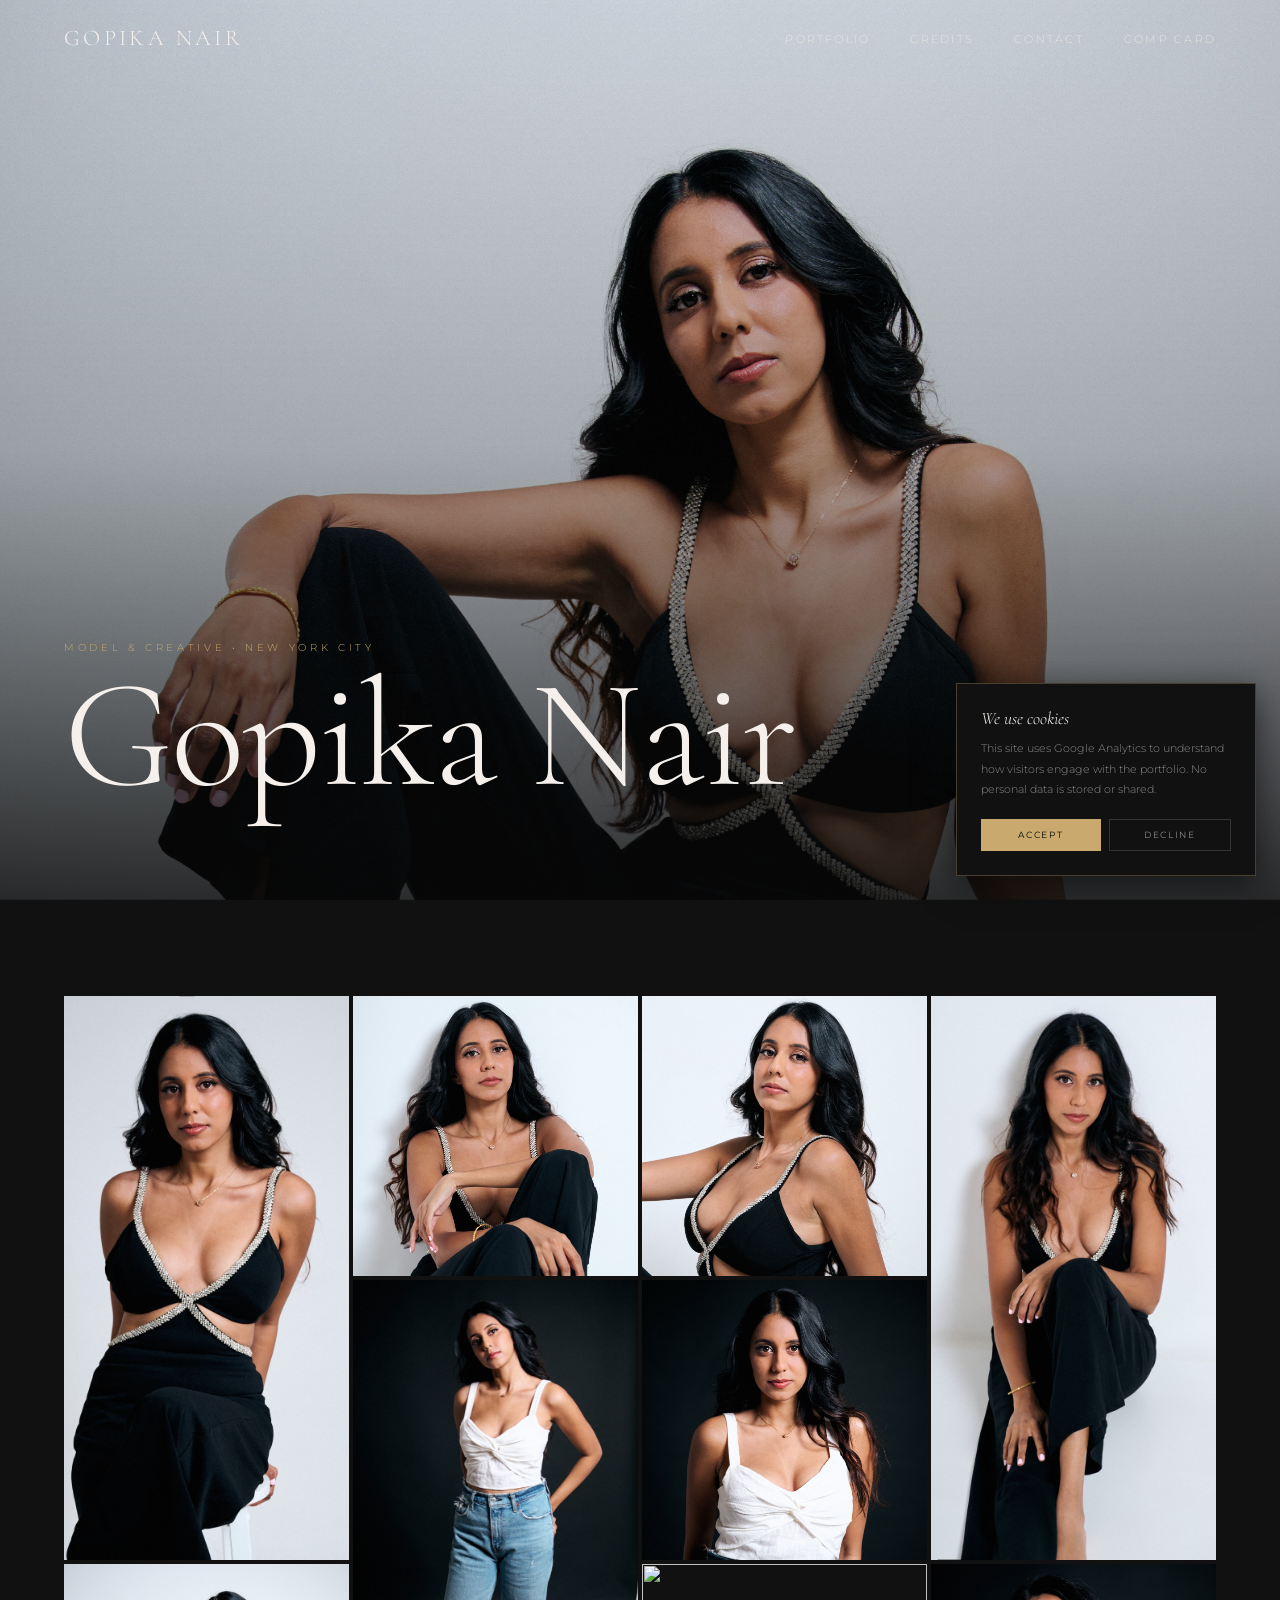
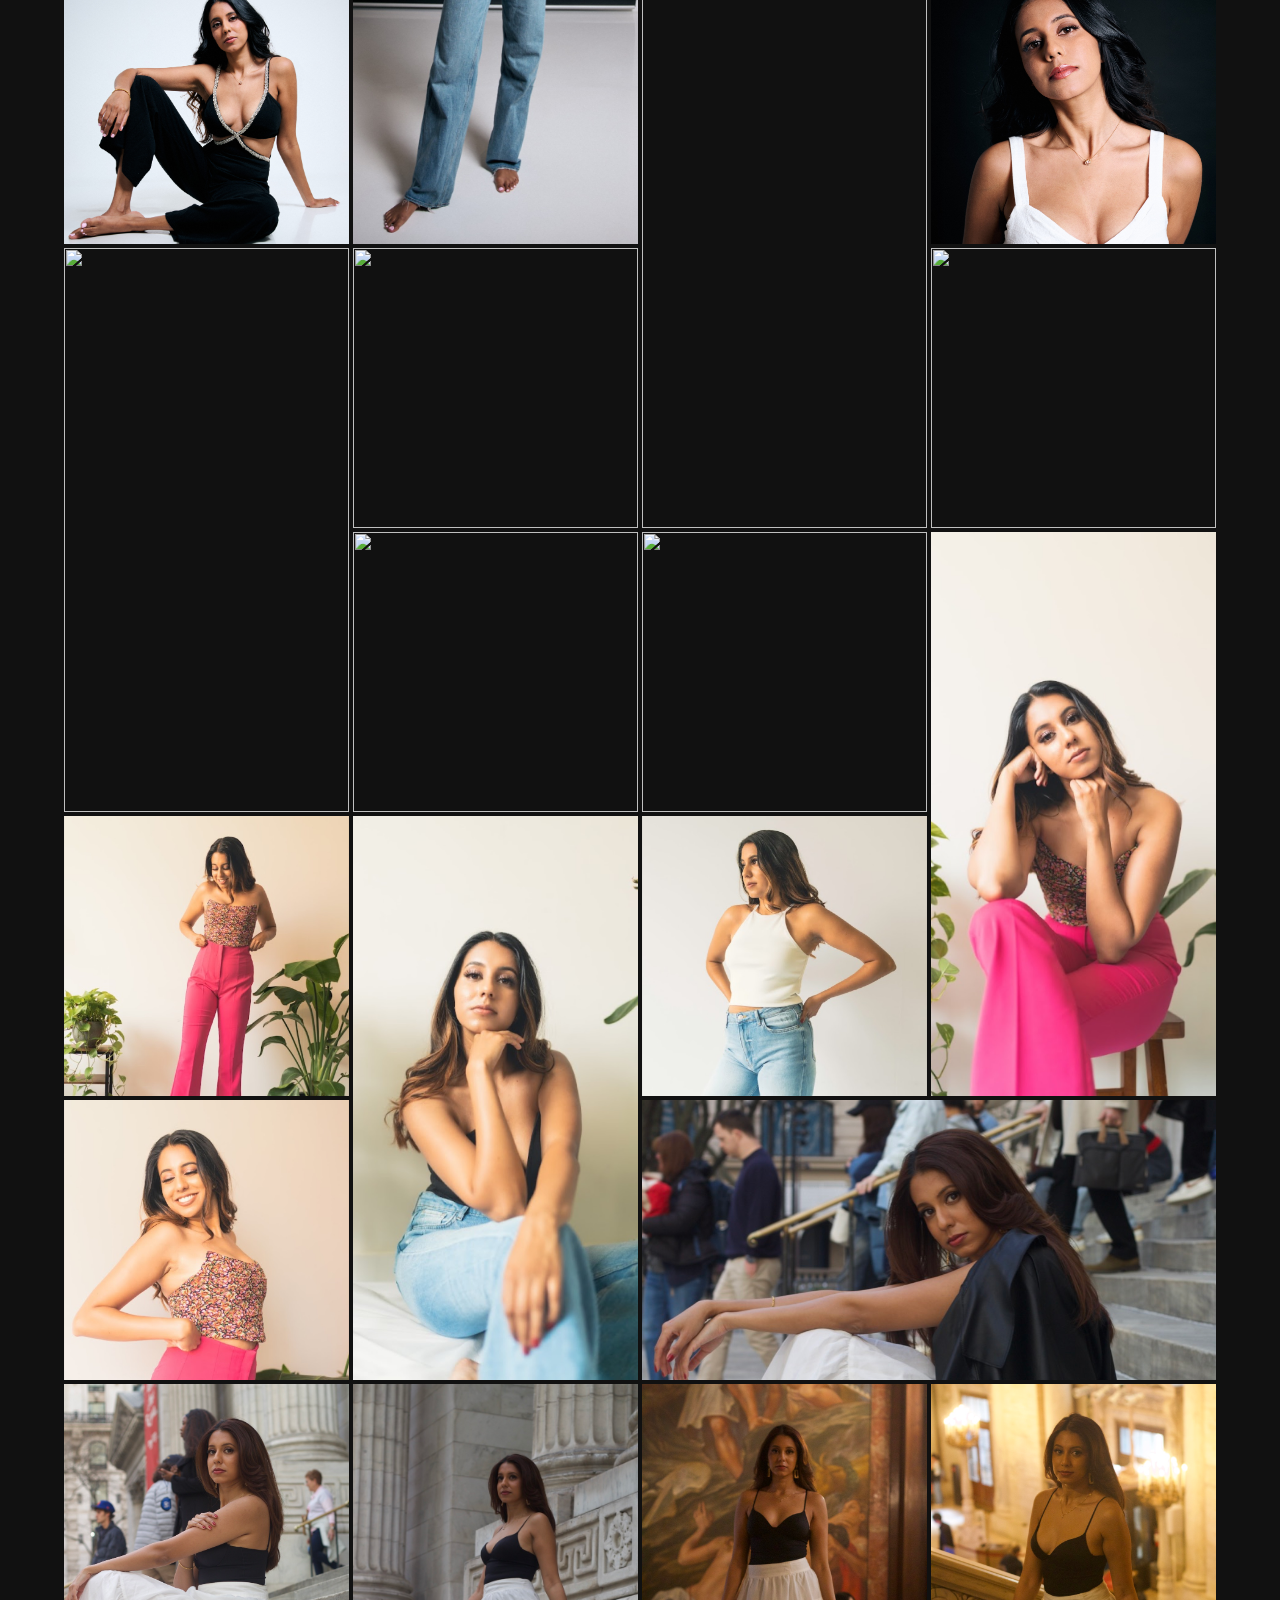
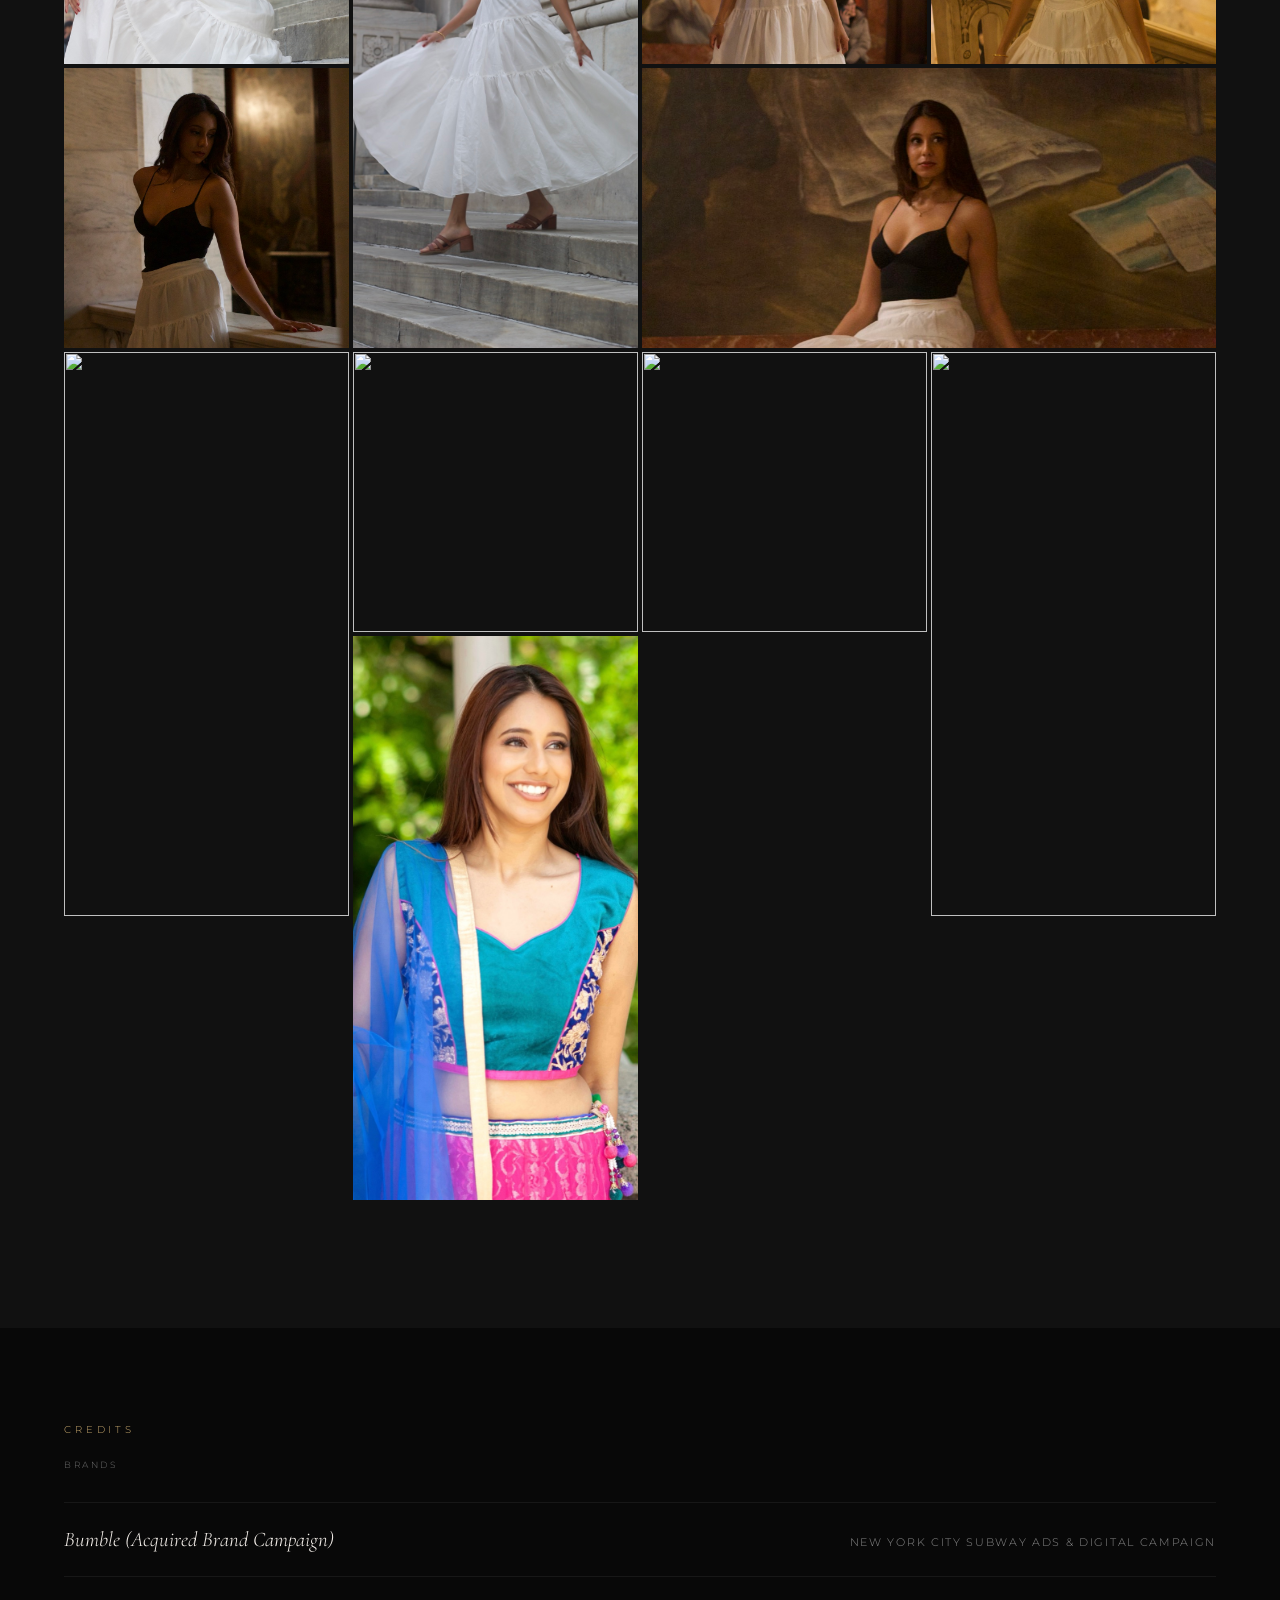
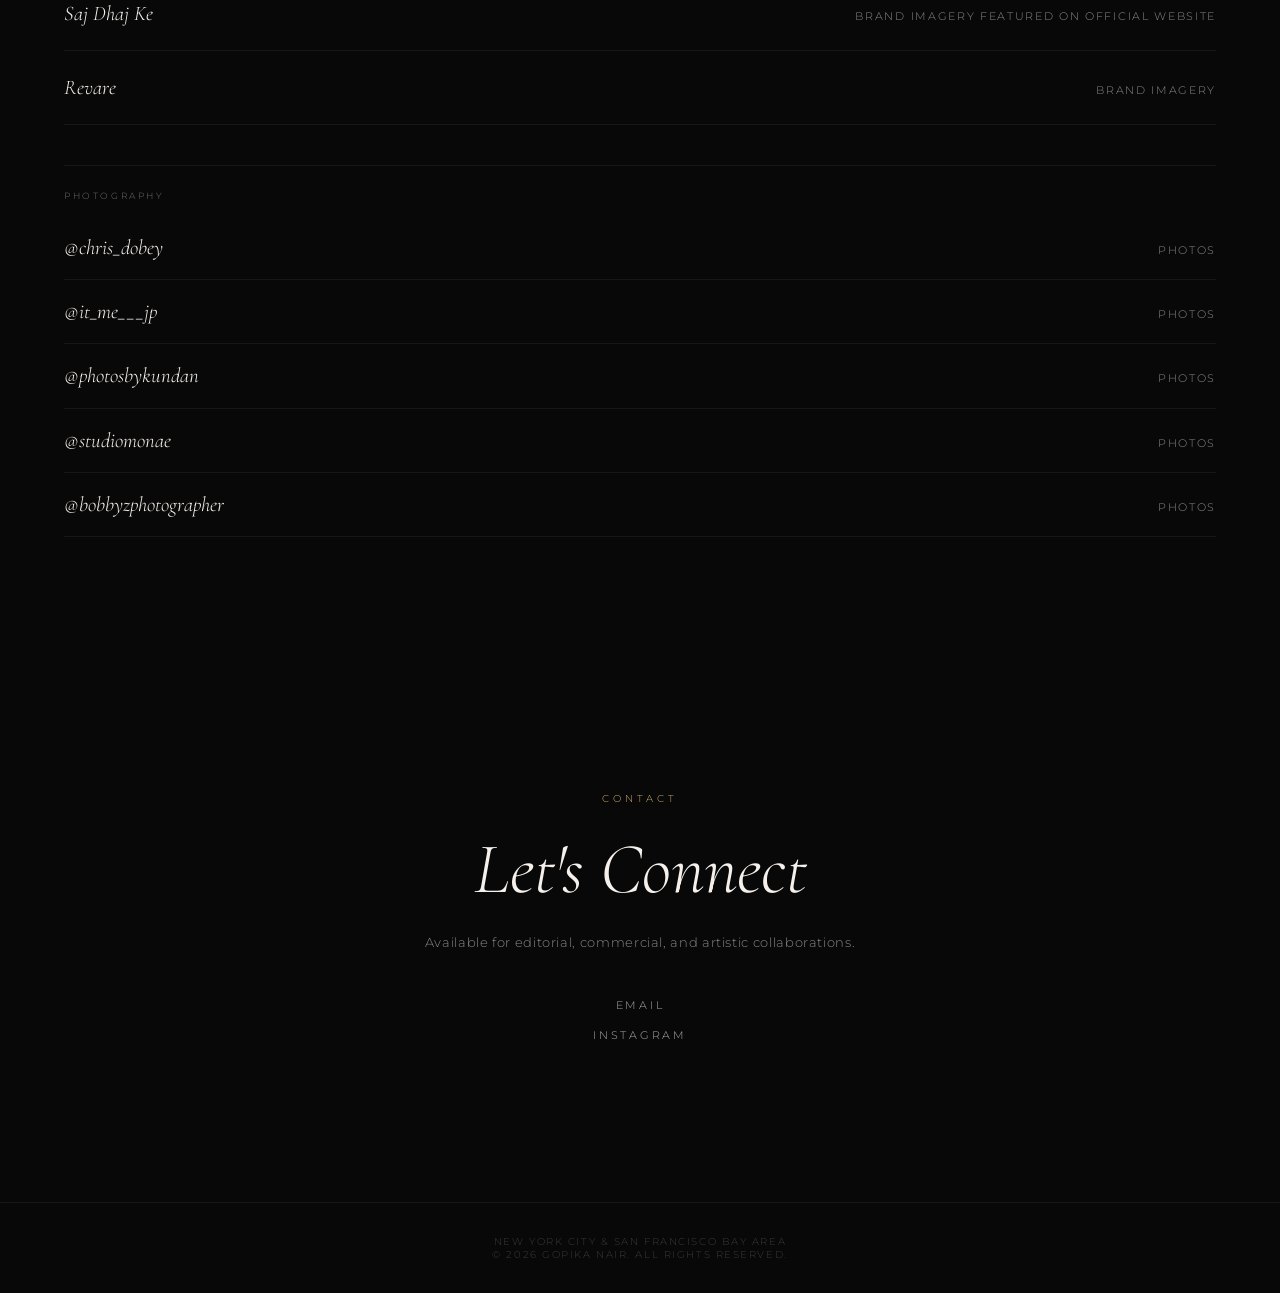
==== index.html @ deab1b8b "Fix hero image 404: was pointing to gitignored High-res photos folder" ====
<!DOCTYPE html>
<html lang="en">
<head>
  <meta charset="UTF-8">
  <meta name="viewport" content="width=device-width, initial-scale=1.0">
  <title>Gopika Nair — Model Portfolio</title>
  <meta name="description" content="Gopika Nair is a model based in New York City. Available for editorial, commercial, and creative projects. Contact: contact@gopikanair.co">
  <meta property="og:title" content="Gopika Nair — Model Portfolio">
  <meta property="og:description" content="New York City based model. Available for editorial, commercial, and creative projects.">
  <meta property="og:image" content="https://gopikanair.co/photos/PGN_6062.jpg">
  <meta property="og:url" content="https://gopikanair.co/">
  <meta property="og:type" content="website">
  <meta name="twitter:card" content="summary_large_image">
  <meta name="twitter:image" content="https://gopikanair.co/photos/PGN_6062.jpg">
  <link rel="icon" type="image/svg+xml" href="favicon.svg">
  <link rel="preconnect" href="https://fonts.googleapis.com">
  <link rel="preconnect" href="https://fonts.gstatic.com" crossorigin>
  <link href="https://fonts.googleapis.com/css2?family=Cormorant+Garamond:ital,wght@0,300;0,400;1,300;1,400&family=Montserrat:wght@200;300;400&display=swap" rel="stylesheet">
  <link rel="stylesheet" href="style.css?v=20260424-22">

  <!-- Google Analytics -->
  <script async src="https://www.googletagmanager.com/gtag/js?id=G-2TZHJKDNQW"></script>
  <script>
    window.GA_MEASUREMENT_ID = 'G-2TZHJKDNQW';
    window.analyticsInitialized = false;
    window.dataLayer = window.dataLayer || [];
    function gtag(){dataLayer.push(arguments);}

    function disableAnalytics() {
      const id = window.GA_MEASUREMENT_ID;
      window[`ga-disable-${id}`] = true;
      gtag('consent', 'default', {
        analytics_storage: 'denied',
        ad_storage: 'denied',
        ad_user_data: 'denied',
        ad_personalization: 'denied',
        wait_for_update: 500,
      });
      gtag('consent', 'update', {
        analytics_storage: 'denied',
        ad_storage: 'denied',
        ad_user_data: 'denied',
        ad_personalization: 'denied',
      });
    }

    function enableAnalytics() {
      const id = window.GA_MEASUREMENT_ID;
      window[`ga-disable-${id}`] = false;
      gtag('consent', 'update', {
        analytics_storage: 'granted',
        ad_storage: 'denied',
        ad_user_data: 'denied',
        ad_personalization: 'denied',
      });
      if (!window.analyticsInitialized) {
        gtag('config', id);
        window.analyticsInitialized = true;
      }
    }

    gtag('js', new Date());

    try {
      const cookieChoice = localStorage.getItem('cookieChoice');
      if (cookieChoice === 'accepted') enableAnalytics();
      else disableAnalytics();
    } catch (error) {
      disableAnalytics();
    }
  </script>
</head>
<body>

  <!-- NAV -->
  <nav id="nav">
    <div class="nav-name" id="nav-name"></div>
    <ul class="nav-links">
      <li><a href="#portfolio">Portfolio</a></li>
      <li><a href="#experience">Credits</a></li>
      <li><a href="#contact">Contact</a></li>
      <li><a href="comp-card.html" target="_blank">Comp Card</a></li>
    </ul>
    <button class="nav-toggle" aria-label="Open menu">
      <span></span><span></span><span></span>
    </button>
  </nav>

  <!-- MOBILE MENU -->
  <div class="mobile-menu" id="mobileMenu">
    <a href="#portfolio">Portfolio</a>
    <a href="#experience">Credits</a>
    <a href="#contact">Contact</a>
    <a href="comp-card.html" target="_blank">Comp Card</a>
  </div>

  <!-- HERO -->
  <section id="hero">
    <div class="hero-bg" id="hero-bg"></div>
    <div class="hero-overlay"></div>
    <div class="hero-content">
      <p class="hero-sub reveal" id="hero-tagline"></p>
      <h1 class="hero-name reveal" id="hero-name"></h1>
    </div>
    <div class="scroll-indicator"><span></span></div>
  </section>

  <!-- PORTFOLIO -->
  <section id="portfolio">
    <div class="grid" id="grid"></div>
  </section>

  <!-- LIGHTBOX -->
  <div id="lightbox">
    <button id="lb-close">&times;</button>
    <button id="lb-prev">&#8592;</button>
    <button id="lb-next">&#8594;</button>
    <img id="lb-img" src="" alt="">
    <div id="lb-thumbs"></div>
  </div>

  <!-- EXPERIENCE -->
  <section id="experience">
    <div class="experience-inner reveal">
      <p class="section-label">Credits</p>
      <p class="photographer-label">Brands</p>
      <div class="experience-list" id="experience-list"></div>
      <div class="photographer-credits" id="photographer-credits">
        <p class="photographer-label">Photography</p>
        <div class="photographer-list" id="photographer-links"></div>
      </div>
    </div>
  </section>

  <!-- CONTACT -->
  <section id="contact">
    <div class="contact-inner reveal">
      <p class="section-label">Contact</p>
      <h2 id="contact-heading"></h2>
      <p class="contact-body" id="contact-body"></p>
      <div class="contact-buttons">
        <a class="contact-link" id="contact-email" href="#"></a>
        <a class="contact-link" id="social-instagram" href="#">Instagram</a>
      </div>
    </div>
  </section>

  <footer>
    <p id="footer-location"></p>
    <p id="footer-text"></p>
  </footer>

  <!-- Cookie Notice -->
  <div id="cookie-notice">
    <h3>We use cookies</h3>
    <p>This site uses Google Analytics to understand how visitors engage with the portfolio. No personal data is stored or shared.</p>
    <div class="cookie-actions">
      <button id="cookie-accept" type="button" onclick="try{localStorage.setItem('cookieChoice','accepted')}catch(e){};this.closest('#cookie-notice').classList.add('hidden');if(window.setCookieChoice)window.setCookieChoice('accepted');">Accept</button>
      <button id="cookie-decline" type="button" onclick="try{localStorage.setItem('cookieChoice','declined')}catch(e){};this.closest('#cookie-notice').classList.add('hidden');if(window.setCookieChoice)window.setCookieChoice('declined');">Decline</button>
    </div>
  </div>

  <script src="config.js?v=20260424-22"></script>
  <script src="grid-layout.js?v=20260424-22"></script>
  <script src="script.js?v=20260424-22"></script>
</body>
</html>
---- style.css ----
*, *::before, *::after { box-sizing: border-box; margin: 0; padding: 0; }

:root {
  --black: #080808;
  --dark: #111111;
  --mid: #1c1c1c;
  --gold: #c9a96e;
  --white: #f5f0eb;
  --muted: #888;
  --font-serif: 'Cormorant Garamond', Georgia, serif;
  --font-sans: 'Montserrat', sans-serif;
}


html { scroll-behavior: smooth; }

body {
  background: var(--black);
  color: var(--white);
  font-family: var(--font-sans);
  font-weight: 300;
  overflow-x: hidden;
}

/* ── NAV ── */
#nav {
  position: fixed;
  top: 0; left: 0; right: 0;
  z-index: 100;
  display: flex;
  justify-content: space-between;
  align-items: center;
  padding: 1.5rem 4rem;
  transition: background 0.4s, padding 0.4s;
}
#nav.scrolled {
  background: rgba(8,8,8,0.92);
  backdrop-filter: blur(12px);
  padding: 1rem 4rem;
}
.nav-name {
  font-family: var(--font-serif);
  font-size: 1.4rem;
  font-weight: 300;
  letter-spacing: 0.15em;
  color: var(--white);
  text-transform: uppercase;
  opacity: 0;
  transition: opacity 0.5s ease;
}
.nav-name.visible { opacity: 1; }
.nav-links {
  list-style: none;
  display: flex;
  gap: 2.5rem;
}
.nav-links a {
  color: var(--white);
  text-decoration: none;
  font-size: 0.7rem;
  letter-spacing: 0.2em;
  text-transform: uppercase;
  opacity: 0.7;
  transition: opacity 0.3s;
}
.nav-links a:hover { opacity: 1; }

/* ── HERO ── */
#hero {
  position: relative;
  height: 100vh;
  display: flex;
  align-items: flex-end;
  overflow: hidden;
}
.hero-bg {
  position: absolute;
  inset: 0;
  background-size: cover;
  background-position: center top;
  transform: scale(1.05);
  animation: heroZoom 8s ease-out forwards;
}
@keyframes heroZoom {
  to { transform: scale(1); }
}
.hero-overlay {
  position: absolute;
  inset: 0;
  background: linear-gradient(
    to bottom,
    rgba(8,8,8,0.1) 0%,
    rgba(8,8,8,0.3) 50%,
    rgba(8,8,8,0.85) 100%
  );
}
.hero-content {
  position: relative;
  z-index: 2;
  padding: 0 4rem 6rem;
}
.hero-sub {
  font-family: var(--font-sans);
  font-size: 0.65rem;
  letter-spacing: 0.35em;
  text-transform: uppercase;
  color: var(--gold);
  margin-bottom: 0.75rem;
  opacity: 0;
  animation: fadeUp 1s 0.5s ease forwards;
}
.hero-name {
  font-family: var(--font-serif);
  font-size: clamp(4rem, 12vw, 10rem);
  font-weight: 300;
  line-height: 0.9;
  letter-spacing: -0.01em;
  color: var(--white);
  opacity: 0;
  animation: fadeUp 1s 0.8s ease forwards;
}
.hero-cta {
  display: inline-block;
  margin-top: 2rem;
  font-size: 0.65rem;
  letter-spacing: 0.3em;
  text-transform: uppercase;
  color: var(--white);
  text-decoration: none;
  border-bottom: 1px solid var(--gold);
  padding-bottom: 0.25rem;
  opacity: 0;
  animation: fadeUp 1s 1.1s ease forwards;
  transition: color 0.3s, border-color 0.3s;
}
.hero-cta:hover { color: var(--gold); }

.scroll-indicator {
  position: absolute;
  bottom: 2.5rem;
  right: 4rem;
  z-index: 2;
}
.scroll-indicator span {
  display: block;
  width: 1px;
  height: 60px;
  background: var(--gold);
  margin: 0 auto;
  animation: scrollLine 1.5s ease-in-out infinite;
  transform-origin: top;
}
@keyframes scrollLine {
  0%   { transform: scaleY(0); opacity: 1; }
  100% { transform: scaleY(1); opacity: 0; }
}

/* ── EXPERIENCE ── */
#experience {
  background: var(--black);
  padding: 6rem 4rem;
}
.experience-inner {
  max-width: 1200px;
  margin: 0 auto;
}
.experience-list {
  margin-top: 2rem;
  display: flex;
  flex-direction: column;
}
.experience-item {
  display: flex;
  justify-content: space-between;
  align-items: baseline;
  padding: 1.5rem 0;
  border-bottom: 1px solid rgba(255,255,255,0.06);
  gap: 2rem;
}
.experience-item:first-child { border-top: 1px solid rgba(255,255,255,0.06); }
.experience-credit {
  font-family: var(--font-serif);
  font-size: 1.3rem;
  font-weight: 300;
  font-style: italic;
  color: var(--white);
}
.experience-detail {
  font-size: 0.7rem;
  letter-spacing: 0.15em;
  text-transform: uppercase;
  color: var(--muted);
  text-align: right;
}
.photographer-credits {
  margin-top: 2.5rem;
  padding-top: 1.5rem;
  border-top: 1px solid rgba(255,255,255,0.06);
}
.photographer-label {
  font-size: 0.58rem;
  letter-spacing: 0.28em;
  text-transform: uppercase;
  color: rgba(255,255,255,0.42);
  margin-bottom: 0.9rem;
}
.photographer-list {
  display: flex;
  flex-direction: column;
}
.photographer-item {
  display: flex;
  justify-content: space-between;
  align-items: baseline;
  gap: 2rem;
  padding: 1.2rem 0;
  border-bottom: 1px solid rgba(255,255,255,0.06);
}
.photographer-name {
  font-family: var(--font-serif);
  font-size: 1.3rem;
  font-weight: 300;
  font-style: italic;
  color: var(--white);
}
.photographer-photos-link {
  font-size: 0.7rem;
  letter-spacing: 0.15em;
  text-transform: uppercase;
  color: var(--muted);
  text-decoration: none;
  transition: color 0.25s ease;
}
.photographer-photos-link:hover,
.photographer-photos-link.active {
  color: var(--white);
}
.photographer-name-link {
  text-decoration: none;
  transition: opacity 0.2s ease;
}
.photographer-name-link:hover { opacity: 0.7; }

@media (max-width: 768px) {
  #experience { padding: 5rem 1.5rem; }
  .experience-item { flex-direction: column; gap: 0.4rem; }
  .experience-detail { text-align: left; }
  .photographer-credits { margin-top: 2rem; padding-top: 1.25rem; }
  .photographer-item { flex-direction: column; gap: 0.4rem; }
}

.section-label {
  font-size: 0.6rem;
  letter-spacing: 0.4em;
  text-transform: uppercase;
  color: var(--gold);
  margin-bottom: 1.5rem;
}

/* ── PORTFOLIO GRID ── */
#portfolio {
  padding: 6rem 4rem 8rem;
  background: var(--dark);
}
.portfolio-header {
  max-width: 1200px;
  margin: 0 auto 4rem;
}
.portfolio-header h2 {
  font-family: var(--font-serif);
  font-size: clamp(2rem, 4vw, 3rem);
  font-weight: 300;
  color: var(--white);
  margin-top: 0.5rem;
}

.grid {
  display: grid;
  grid-template-columns: repeat(4, 1fr);
  grid-auto-rows: 280px;
  grid-auto-flow: dense;
  gap: 4px;
}
.grid-item {
  overflow: hidden;
  position: relative;
  cursor: pointer;
}
.grid-item.tall { grid-row: span 2; }
.grid-item.horizontal { grid-column: span 2; }
.grid-item img {
  width: 100%;
  height: 100%;
  object-fit: cover;
  object-position: center 20%;
  display: block;
  transition: transform 0.8s cubic-bezier(0.25,0.46,0.45,0.94), filter 0.25s ease, opacity 0.25s ease;
}
.grid-item:hover img { transform: scale(1.04); }
.grid-overlay {
  position: absolute;
  inset: 0;
  background: rgba(8,8,8,0);
  pointer-events: none;
  transition: background 0.4s;
}
.grid-item:hover .grid-overlay {
  background: rgba(8,8,8,0.2);
}
.grid-item.dimmed img {
  filter: grayscale(1) brightness(0.32) contrast(0.9);
  opacity: 0.42;
}
.grid-item.dimmed .grid-overlay {
  background: rgba(8,8,8,0.52);
}

/* ── DEV LABELS (localhost only) ── */
.dev-label {
  color: #c9a96e;
  font-family: monospace;
  font-size: 0.6rem;
  line-height: 1.35;
}
.dev-controls {
  position: absolute;
  left: 0;
  right: 0;
  top: 0;
  z-index: 11;
  display: grid;
  justify-items: end;
  gap: 0.35rem;
  padding: 0.45rem;
  pointer-events: none;
}
.dev-expand-btn {
  pointer-events: auto;
  appearance: none;
  -webkit-appearance: none;
  border: 1px solid rgba(201,169,110,0.38);
  background: rgba(8,8,8,0.82);
  color: #f5f0eb;
  font-family: var(--font-sans);
  font-size: 0.56rem;
  letter-spacing: 0.14em;
  text-transform: uppercase;
  padding: 0.38rem 0.58rem;
  cursor: pointer;
}
.dev-controls-panel {
  pointer-events: auto;
  display: none;
  width: min(15rem, calc(100% - 0.9rem));
  gap: 0.35rem;
  padding: 0.45rem;
  background: rgba(0,0,0,0.76);
  backdrop-filter: blur(10px);
}
.dev-controls.is-expanded .dev-controls-panel {
  display: grid;
}
.dev-control {
  display: grid;
  gap: 0.2rem;
}
.dev-control span {
  color: rgba(245,240,235,0.72);
  font-size: 0.5rem;
  letter-spacing: 0.14em;
  text-transform: uppercase;
}
.dev-crop-hint {
  color: rgba(245,240,235,0.58);
  font-size: 0.5rem;
  letter-spacing: 0.12em;
  text-transform: uppercase;
}
.dev-select {
  width: 100%;
  appearance: none;
  -webkit-appearance: none;
  border: 1px solid rgba(255,255,255,0.12);
  background: rgba(17,17,17,0.92);
  color: #f5f0eb;
  font-family: var(--font-sans);
  font-size: 0.62rem;
  padding: 0.38rem 0.45rem;
}
.dev-save-btn {
  appearance: none;
  -webkit-appearance: none;
  border: 1px solid rgba(201,169,110,0.38);
  background: rgba(201,169,110,0.12);
  color: #fff7ea;
  font-family: var(--font-sans);
  font-size: 0.56rem;
  letter-spacing: 0.14em;
  text-transform: uppercase;
  padding: 0.45rem 0.62rem;
  cursor: pointer;
}
.dev-crop-toggle-btn {
  position: fixed;
  left: 1rem;
  bottom: 1rem;
  z-index: 300;
  appearance: none;
  -webkit-appearance: none;
  border: 1px solid rgba(201,169,110,0.35);
  background: rgba(8,8,8,0.88);
  color: #f5f0eb;
  font-family: var(--font-sans);
  font-size: 0.62rem;
  letter-spacing: 0.14em;
  text-transform: uppercase;
  padding: 0.58rem 0.85rem;
  cursor: pointer;
  transition: background 0.2s ease, border-color 0.2s ease, color 0.2s ease;
}
.dev-crop-toggle-btn.active {
  background: rgba(201,169,110,0.16);
  border-color: rgba(201,169,110,0.72);
  color: #fff7ea;
}
.grid-item img {
  cursor: default;
  -webkit-user-drag: none;
  user-select: none;
}
.grid-item.dragging-reorder-source {
  opacity: 0.55;
}
.drag-preview {
  pointer-events: none;
  z-index: 400;
  opacity: 0.92;
  box-shadow: 0 20px 60px rgba(0,0,0,0.45);
  cursor: grabbing;
}
.grid-item {
  -webkit-user-drag: none;
  cursor: grab;
  touch-action: none;
}
.grid-item:active {
  cursor: grabbing;
}
.dev-save-status {
  position: fixed;
  right: 1rem;
  bottom: 1rem;
  z-index: 300;
  padding: 0.55rem 0.8rem;
  background: rgba(8,8,8,0.88);
  border: 1px solid rgba(201,169,110,0.32);
  color: #f5f0eb;
  font-family: var(--font-sans);
  font-size: 0.62rem;
  letter-spacing: 0.14em;
  text-transform: uppercase;
  opacity: 0;
  transform: translateY(8px);
  transition: opacity 0.18s ease, transform 0.18s ease;
  pointer-events: none;
}
.dev-save-status.visible {
  opacity: 1;
  transform: translateY(0);
}

/* ── LIGHTBOX ── */
#lightbox {
  display: none;
  position: fixed;
  inset: 0;
  z-index: 200;
  background: rgba(0,0,0,0.95);
  align-items: center;
  justify-content: center;
}
#lightbox.active { display: flex; }
#lb-img {
  max-width: 90vw;
  max-height: calc(90vh - 90px); /* leave room for thumbnail strip */
  object-fit: contain;
  cursor: zoom-in;
  will-change: transform;
  user-select: none;
  -webkit-user-drag: none;
}
#lb-img.lb-zoomed { cursor: grab; }
#lb-img.lb-panning { cursor: grabbing !important; }
#lb-close, #lb-prev, #lb-next {
  position: fixed;
  background: transparent;
  border: none;
  color: var(--white);
  font-size: 2rem;
  cursor: pointer;
  opacity: 0.6;
  transition: opacity 0.3s;
}
#lb-close:hover, #lb-prev:hover, #lb-next:hover { opacity: 1; }
#lb-close { top: 2rem; right: 2rem; font-size: 2.5rem; }
#lb-prev  { left: 2rem; top: 50%; transform: translateY(-50%); }
#lb-next  { right: 2rem; top: 50%; transform: translateY(-50%); }
#lb-thumbs {
  position: fixed;
  bottom: 1.2rem;
  left: 50%;
  transform: translateX(-50%);
  display: flex;
  gap: 0.35rem;
  max-width: 90vw;
  overflow-x: auto;
  scrollbar-width: none;
  -ms-overflow-style: none;
  padding: 0.2rem;
}
#lb-thumbs::-webkit-scrollbar { display: none; }
#lb-thumbs img {
  width: 48px;
  height: 48px;
  object-fit: cover;
  opacity: 0.35;
  cursor: pointer;
  transition: opacity 0.2s;
  flex-shrink: 0;
  display: block;
}
#lb-thumbs img:hover { opacity: 0.7; }
#lb-thumbs img.lb-thumb-active {
  opacity: 1;
  outline: 2px solid #fff;
  outline-offset: 1px;
}

/* ── CONTACT ── */
#contact {
  padding: 10rem 4rem;
  background: var(--black);
  text-align: center;
}
.contact-inner {
  max-width: 700px;
  margin: 0 auto;
}
.contact-inner h2 {
  font-family: var(--font-serif);
  font-size: clamp(2.5rem, 6vw, 4.5rem);
  font-weight: 300;
  font-style: italic;
  line-height: 1.15;
  margin-bottom: 1.5rem;
}
.contact-body {
  font-size: 0.8rem;
  letter-spacing: 0.05em;
  color: var(--muted);
  margin-bottom: 3rem;
}
.contact-buttons {
  display: flex;
  flex-direction: column;
  align-items: center;
  gap: 1rem;
  margin-top: 2.5rem;
}
.contact-link {
  font-size: 0.68rem;
  letter-spacing: 0.25em;
  text-transform: uppercase;
  color: var(--white);
  text-decoration: none;
  opacity: 0.7;
  transition: opacity 0.3s, color 0.3s;
}
.contact-link:hover { opacity: 1; color: var(--gold); }

/* ── FOOTER ── */
footer {
  padding: 2rem 4rem;
  border-top: 1px solid rgba(255,255,255,0.06);
  text-align: center;
  font-size: 0.65rem;
  letter-spacing: 0.15em;
  color: rgba(255,255,255,0.2);
  text-transform: uppercase;
}

/* ── REVEAL ANIMATION ── */
@keyframes fadeUp {
  from { opacity: 0; transform: translateY(30px); }
  to   { opacity: 1; transform: translateY(0); }
}
.reveal {
  opacity: 0;
  transform: translateY(30px);
  transition: opacity 0.8s ease, transform 0.8s ease;
}
.reveal.visible {
  opacity: 1;
  transform: translateY(0);
}

/* ── COOKIE NOTICE ── */
#cookie-notice {
  position: fixed;
  bottom: 1.5rem;
  right: 1.5rem;
  z-index: 9999;
  pointer-events: auto;
  width: 300px;
  background: #111;
  border: 1px solid rgba(201,169,110,0.3);
  padding: 1.5rem;
  box-shadow: 0 8px 32px rgba(0,0,0,0.6);
  transition: opacity 0.4s, transform 0.4s;
}
#cookie-notice.hidden {
  opacity: 0;
  transform: translateY(8px);
  pointer-events: none;
  display: none;
}
#cookie-notice h3 {
  font-family: var(--font-serif);
  font-size: 1.1rem;
  font-weight: 300;
  font-style: italic;
  color: var(--white);
  margin-bottom: 0.6rem;
}
#cookie-notice p {
  font-size: 0.7rem;
  line-height: 1.8;
  color: #888;
  margin-bottom: 1.25rem;
}
.cookie-actions {
  display: flex;
  gap: 0.5rem;
  position: relative;
  z-index: 1;
}
#cookie-accept {
  flex: 1;
  position: relative;
  z-index: 1;
  appearance: none;
  -webkit-appearance: none;
  font-family: var(--font-sans);
  font-size: 0.58rem;
  letter-spacing: 0.18em;
  text-transform: uppercase;
  color: #080808;
  background: #c9a96e;
  border: none;
  padding: 0.6rem;
  cursor: pointer;
  transition: opacity 0.2s;
}
#cookie-accept:hover { opacity: 0.8; }
#cookie-decline {
  flex: 1;
  position: relative;
  z-index: 1;
  appearance: none;
  -webkit-appearance: none;
  font-family: var(--font-sans);
  font-size: 0.58rem;
  letter-spacing: 0.18em;
  text-transform: uppercase;
  color: #888;
  background: transparent;
  border: 1px solid rgba(255,255,255,0.15);
  padding: 0.6rem;
  cursor: pointer;
  transition: color 0.2s, border-color 0.2s;
}
#cookie-decline:hover { color: #f5f0eb; border-color: rgba(255,255,255,0.35); }

@media (max-width: 500px) {
  #cookie-notice { right: 1rem; left: 1rem; width: auto; bottom: 1rem; }
}

/* ── HAMBURGER ── */
.nav-toggle {
  display: none;
  flex-direction: column;
  justify-content: center;
  gap: 5px;
  width: 2.5rem;
  height: 2.5rem;
  background: transparent;
  border: none;
  cursor: pointer;
  padding: 0.25rem;
  z-index: 101;
}
.nav-toggle span {
  display: block;
  width: 100%;
  height: 1px;
  background: var(--white);
  transition: transform 0.3s, opacity 0.3s;
  transform-origin: center;
}
.nav-toggle.open span:nth-child(1) { transform: translateY(6px) rotate(45deg); }
.nav-toggle.open span:nth-child(2) { opacity: 0; }
.nav-toggle.open span:nth-child(3) { transform: translateY(-6px) rotate(-45deg); }

/* ── MOBILE MENU OVERLAY ── */
.mobile-menu {
  display: none;
  position: fixed;
  inset: 0;
  z-index: 99;
  background: rgba(8,8,8,0.97);
  backdrop-filter: blur(16px);
  flex-direction: column;
  align-items: center;
  justify-content: center;
  gap: 2.5rem;
}
.mobile-menu.open { display: flex; }
.mobile-menu a {
  font-family: var(--font-serif);
  font-size: 2.5rem;
  font-weight: 300;
  font-style: italic;
  color: var(--white);
  text-decoration: none;
  letter-spacing: 0.05em;
  opacity: 0.85;
  transition: color 0.3s, opacity 0.3s;
}
.mobile-menu a:hover { color: var(--gold); opacity: 1; }

/* ── RESPONSIVE: TABLET ── */
@media (max-width: 1024px) {
  .grid { grid-template-columns: repeat(3, 1fr); grid-auto-rows: 240px; }
}

/* ── RESPONSIVE: MOBILE ── */
@media (max-width: 768px) {
  #nav { padding: 1.1rem 1.5rem; }
  #nav.scrolled { padding: 0.8rem 1.5rem; }

  .nav-links { display: none; }
  .nav-toggle { display: flex; }

  .hero-content { padding: 0 1.5rem 4rem; }
  .scroll-indicator { display: none; }

  #portfolio { padding: 5rem 1rem 6rem; }
  .grid { grid-template-columns: repeat(2, 1fr); grid-auto-rows: 200px; gap: 3px; }

  #contact { padding: 5rem 1.5rem; }

  footer { padding: 1.5rem; }

  /* bigger lightbox tap targets */
  #lb-close { top: 1rem; right: 1rem; font-size: 2rem; }
  #lb-prev  { left: 0.5rem; font-size: 1.5rem; padding: 1rem; }
  #lb-next  { right: 0.5rem; font-size: 1.5rem; padding: 1rem; }
}

/* ── RESPONSIVE: SMALL MOBILE ── */
@media (max-width: 430px) {
  .hero-name { font-size: clamp(3.5rem, 18vw, 6rem); }
  .grid { grid-auto-rows: 160px; }
}
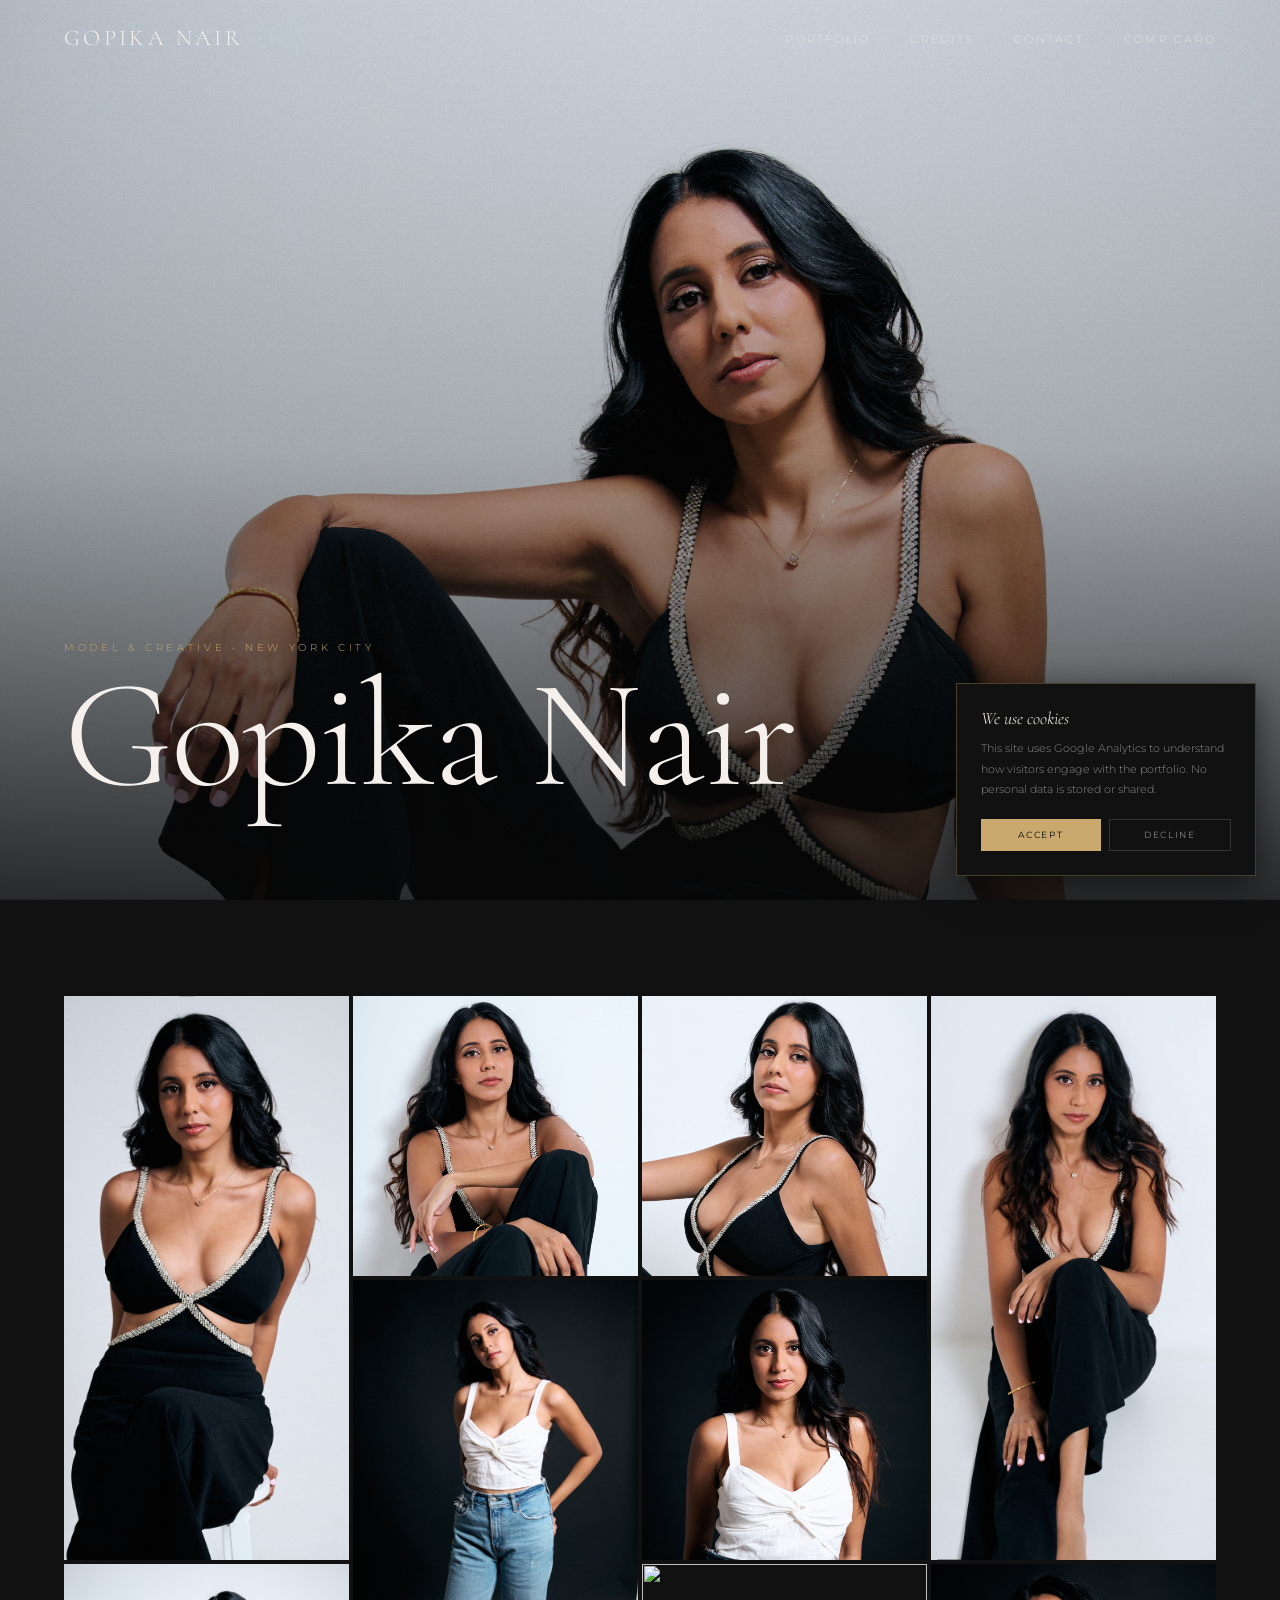
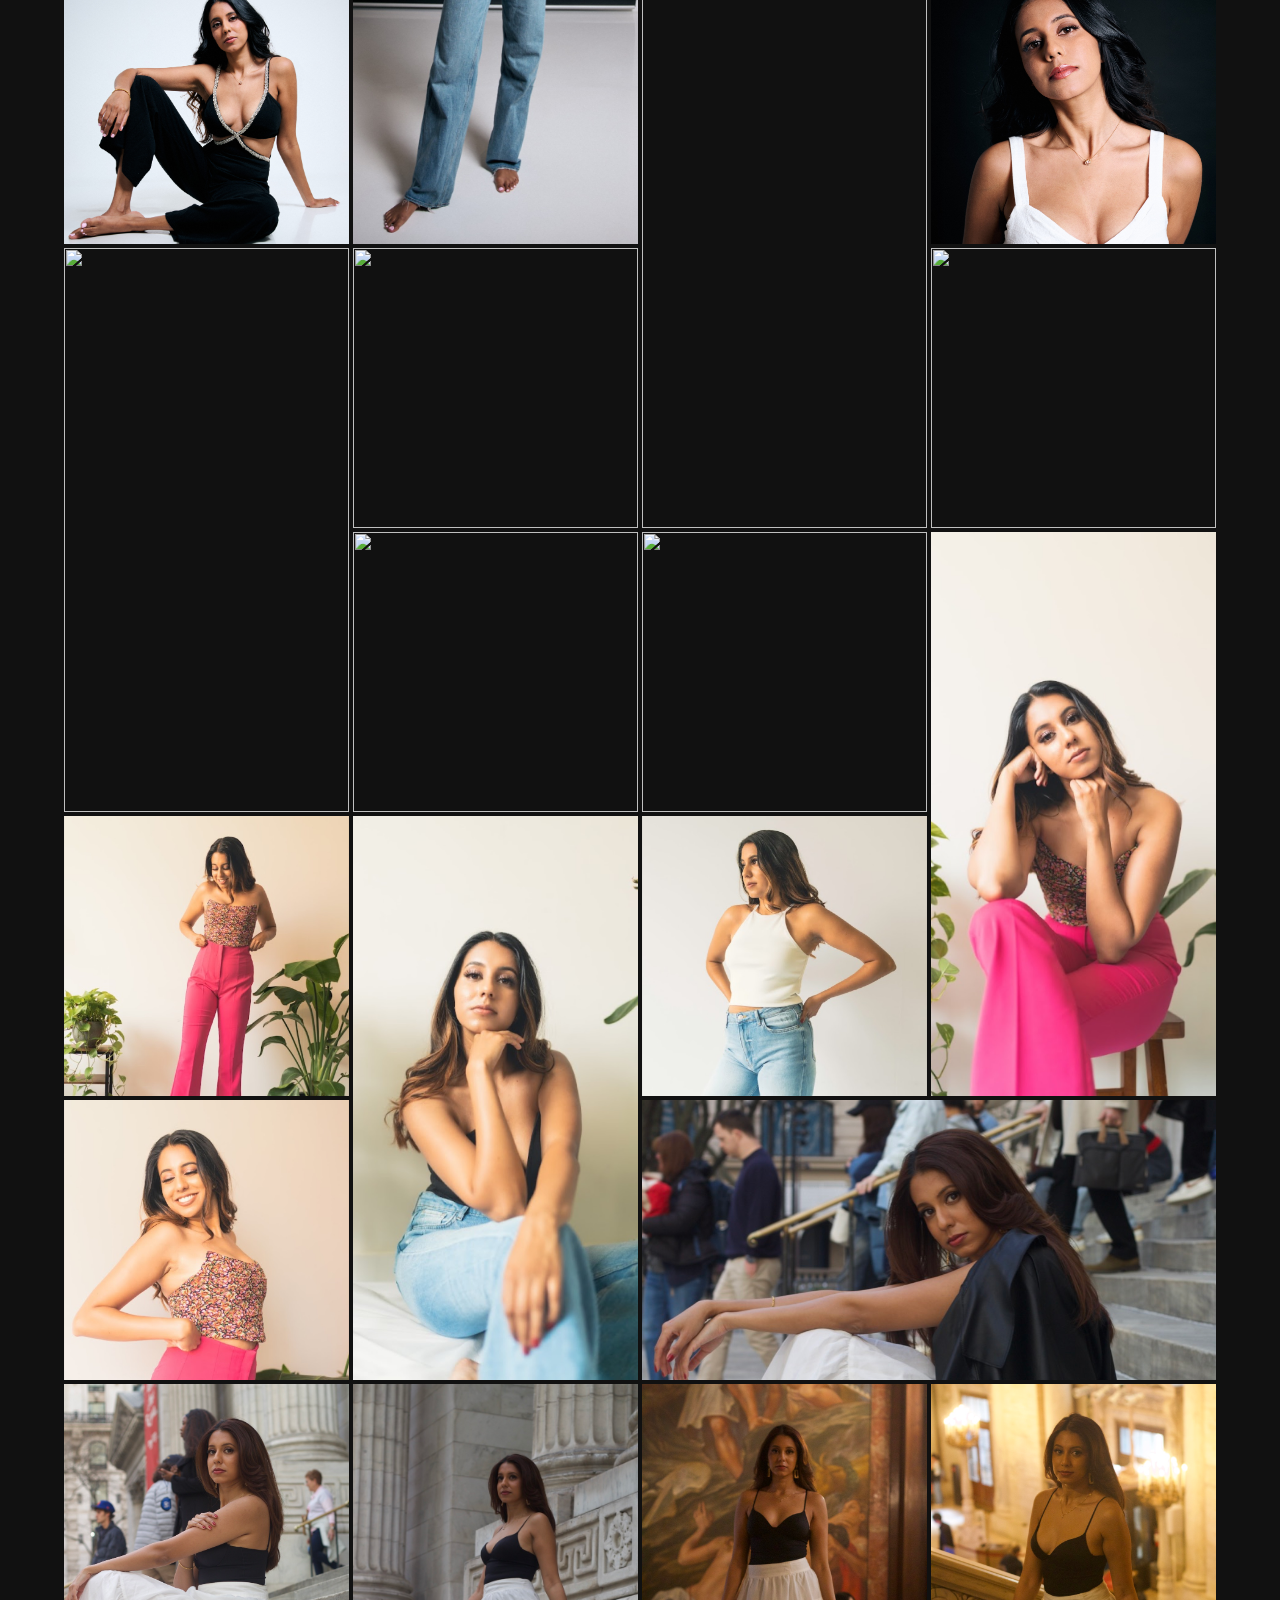
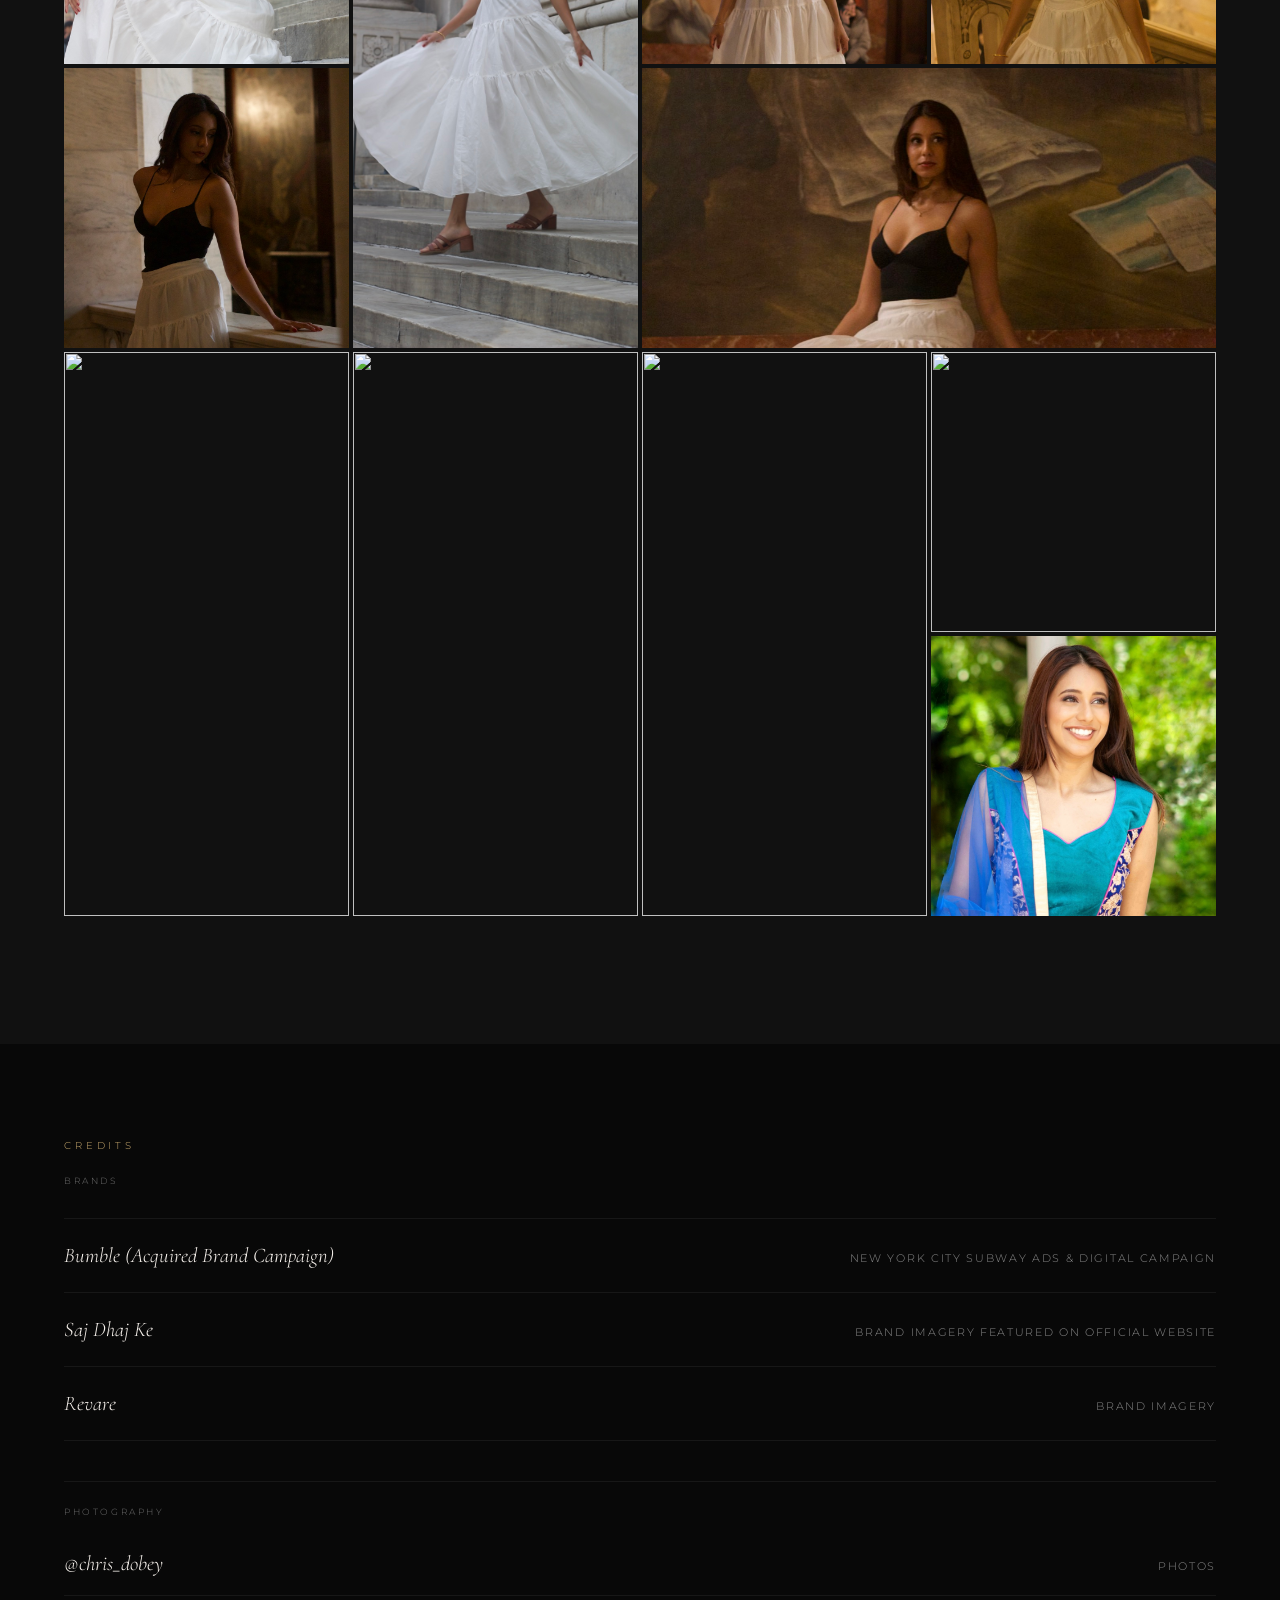
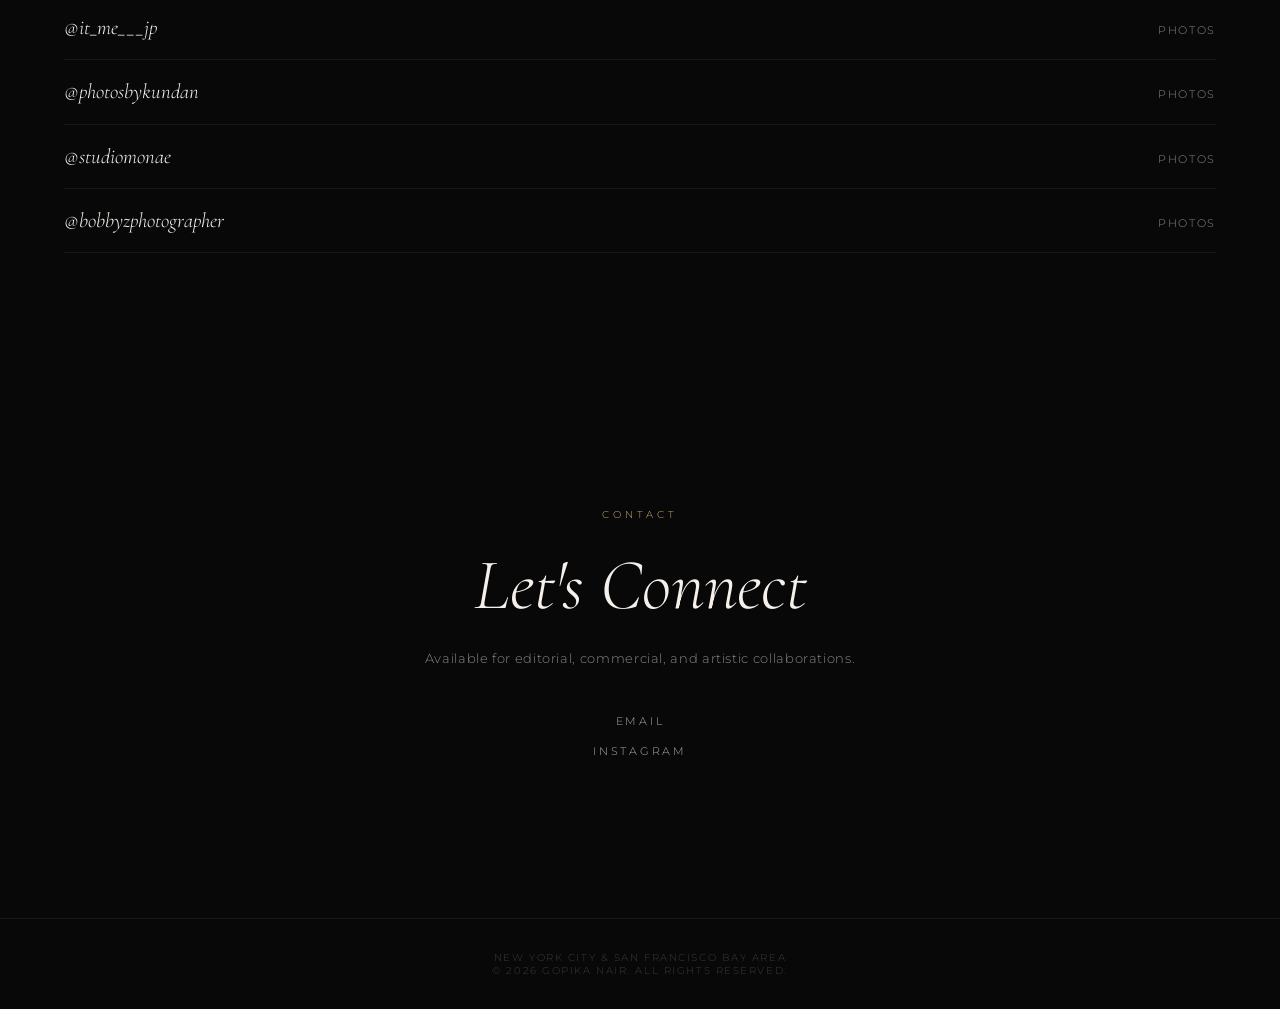
==== commit a1e9705d: "Fix grid gap at end: 3 consecutive talls pack cleanly into 2 rows with no gap" ====
--- a/index.html
+++ b/index.html
@@ -16,7 +16,7 @@
   <link rel="preconnect" href="https://fonts.googleapis.com">
   <link rel="preconnect" href="https://fonts.gstatic.com" crossorigin>
   <link href="https://fonts.googleapis.com/css2?family=Cormorant+Garamond:ital,wght@0,300;0,400;1,300;1,400&family=Montserrat:wght@200;300;400&display=swap" rel="stylesheet">
-  <link rel="stylesheet" href="style.css?v=20260424-22">
+  <link rel="stylesheet" href="style.css?v=20260424-23">
 
   <!-- Google Analytics -->
   <script async src="https://www.googletagmanager.com/gtag/js?id=G-2TZHJKDNQW"></script>
@@ -160,8 +160,8 @@
     </div>
   </div>
 
-  <script src="config.js?v=20260424-22"></script>
-  <script src="grid-layout.js?v=20260424-22"></script>
-  <script src="script.js?v=20260424-22"></script>
+  <script src="config.js?v=20260424-23"></script>
+  <script src="grid-layout.js?v=20260424-23"></script>
+  <script src="script.js?v=20260424-23"></script>
 </body>
 </html>
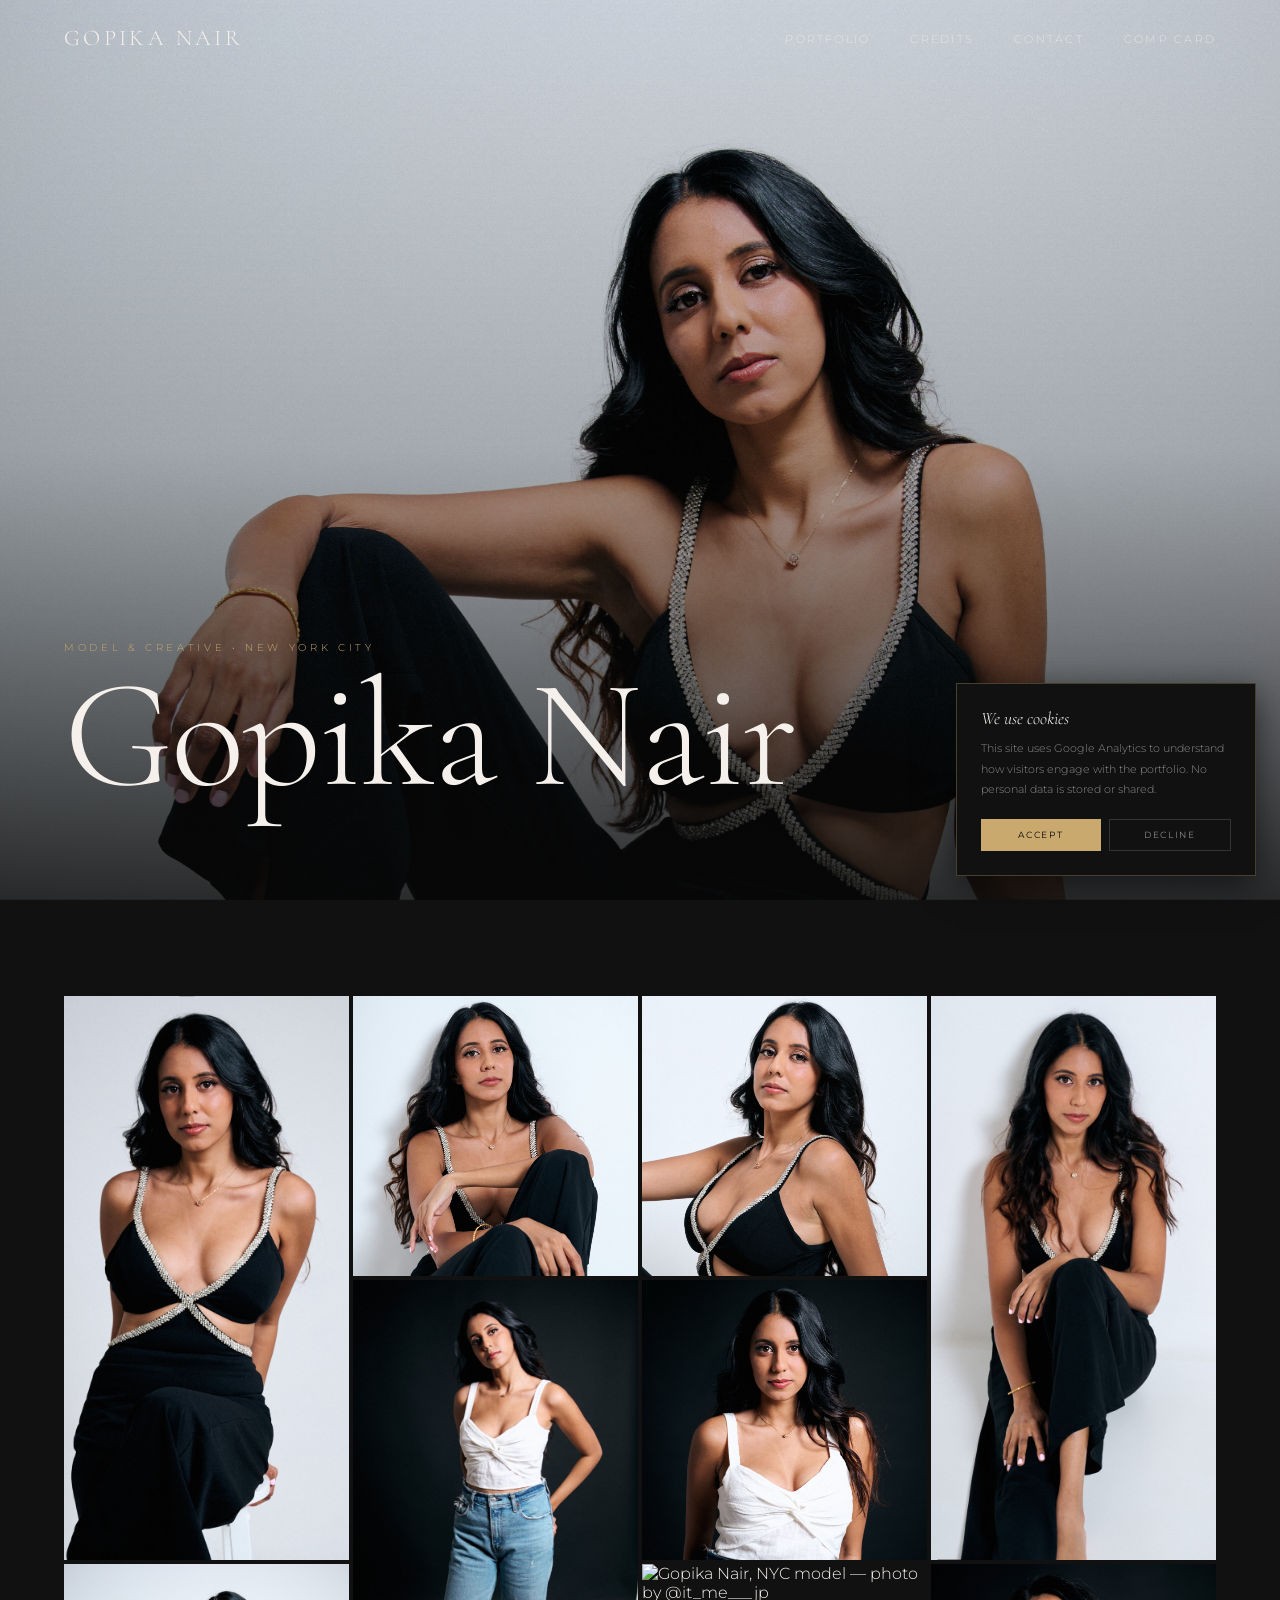
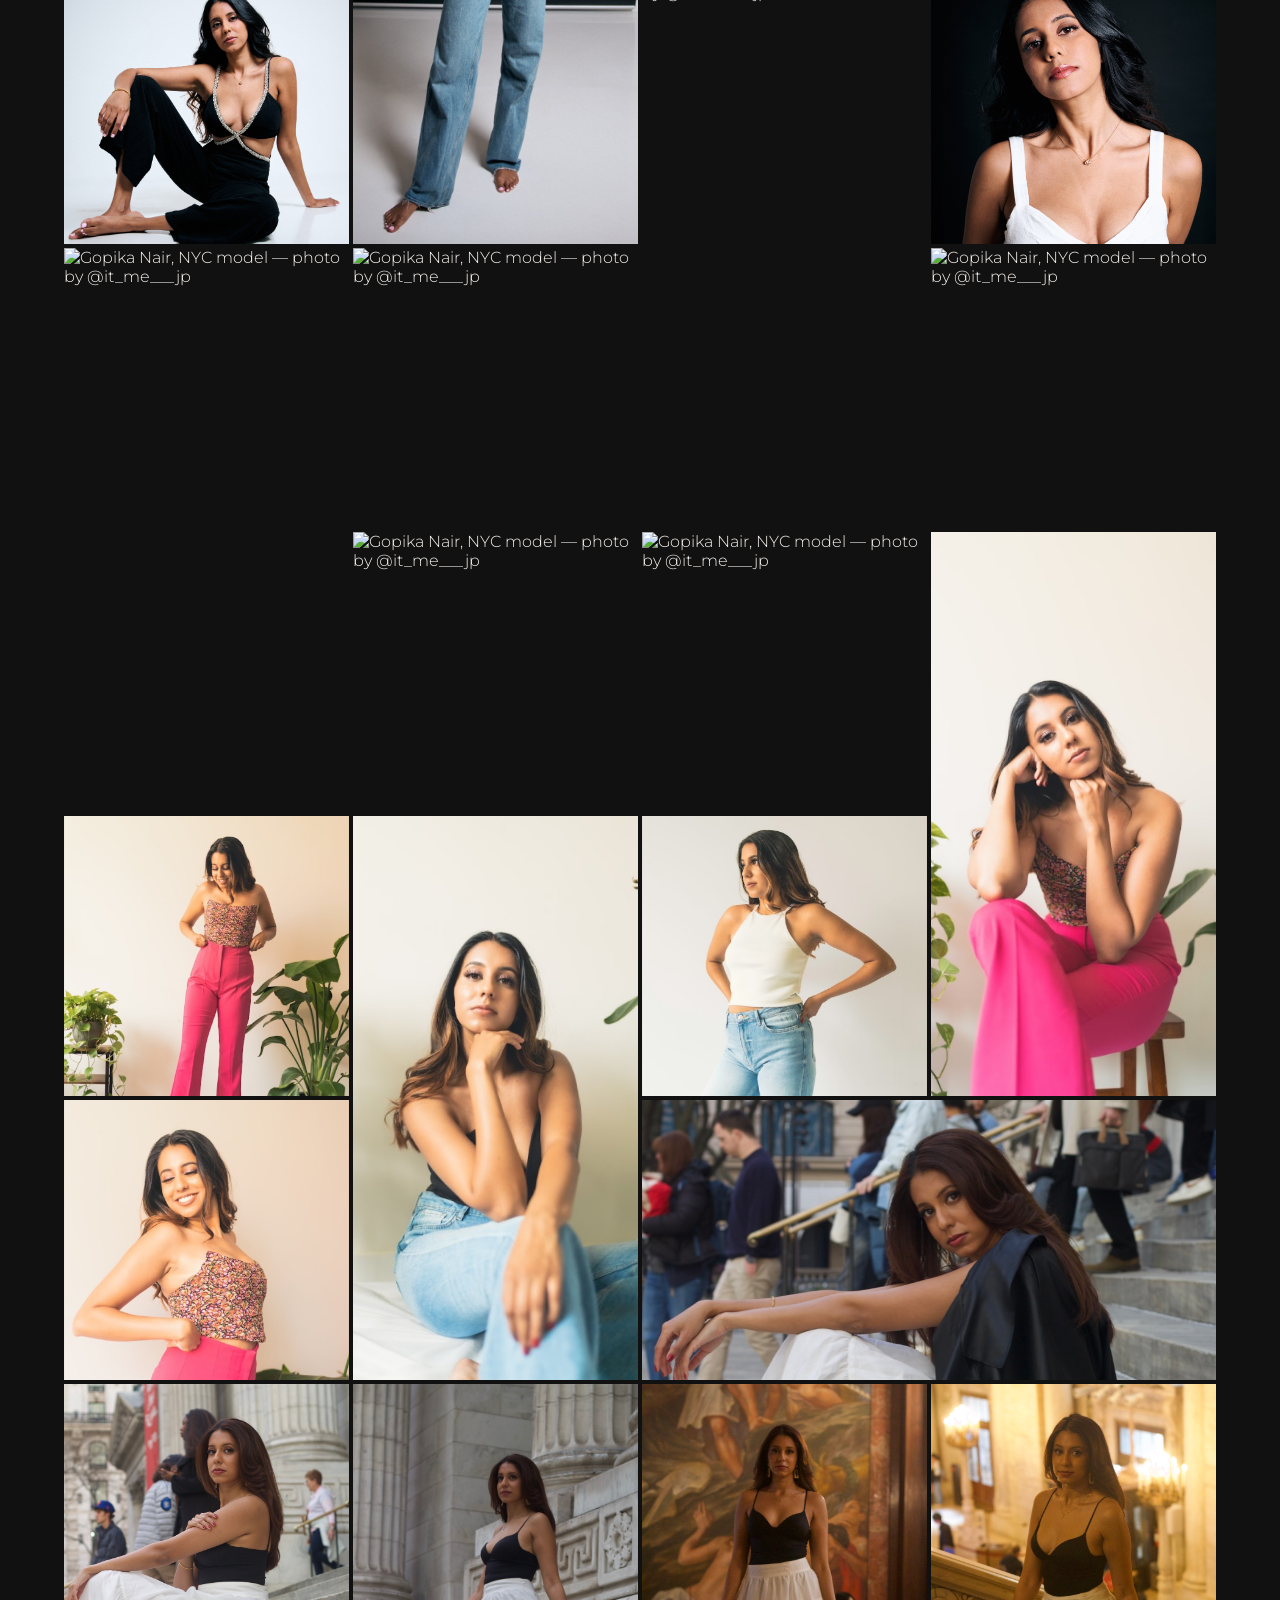
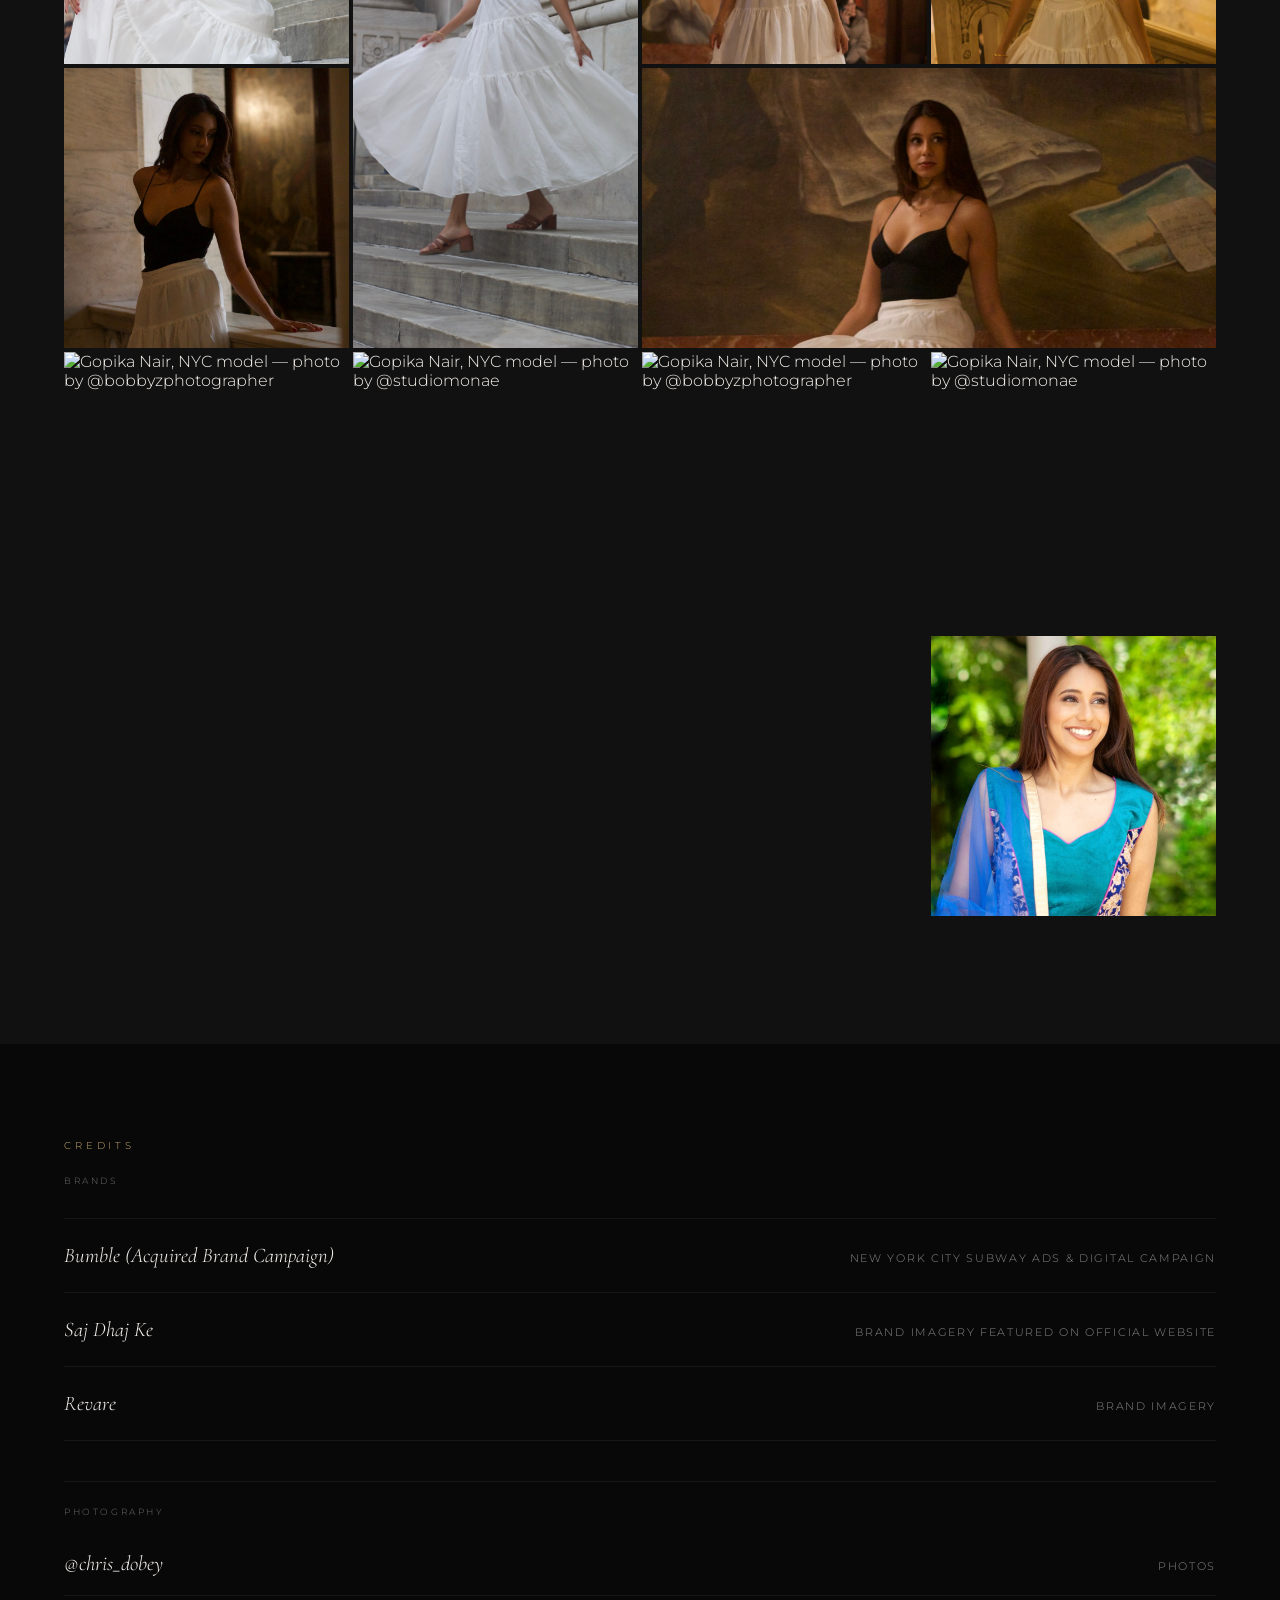
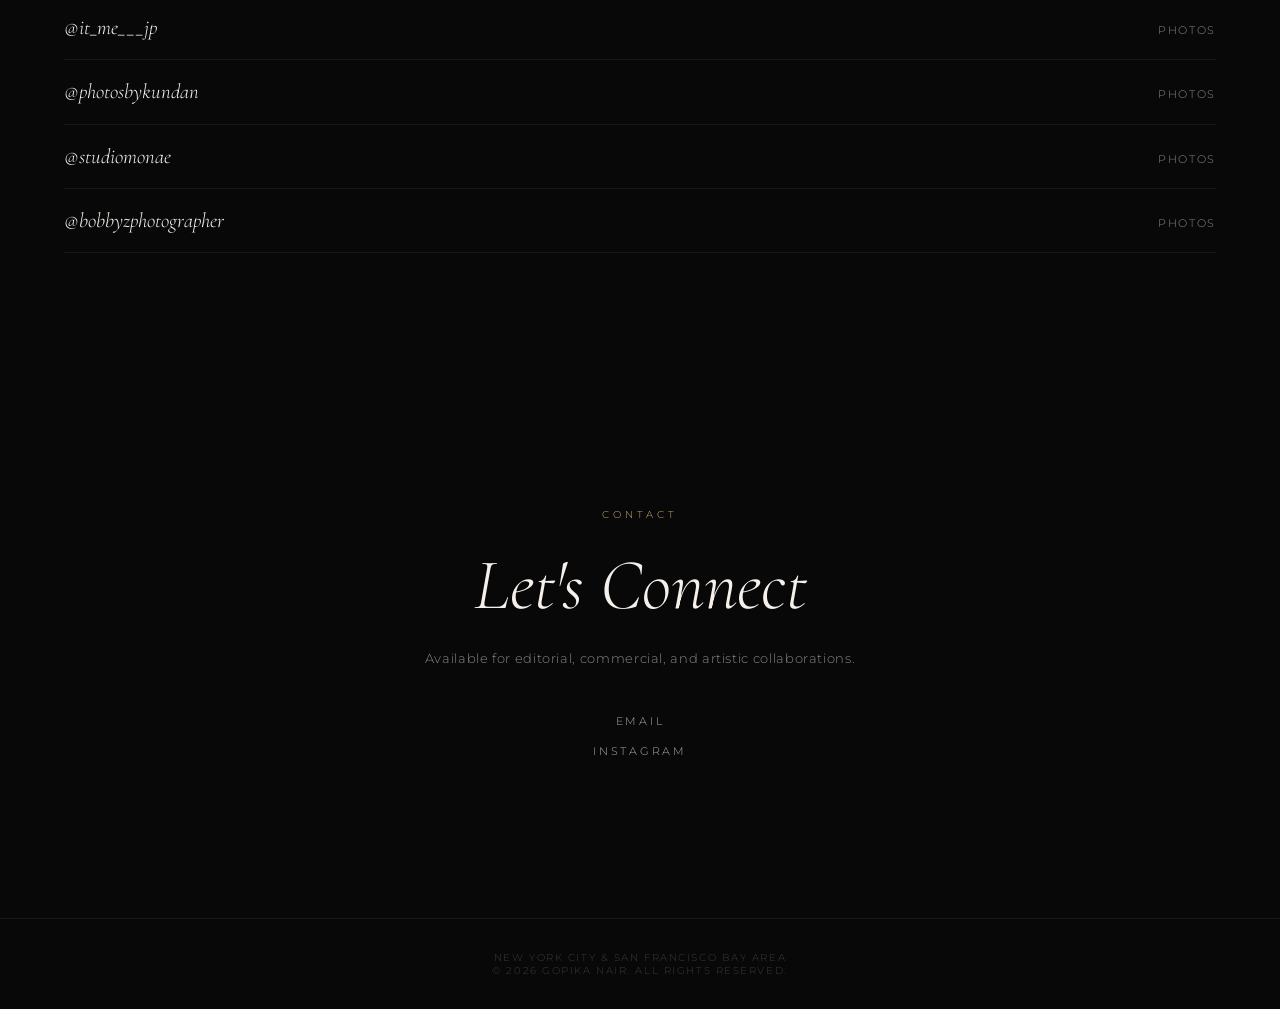
==== commit f419ebe5: "add alt text to portfolio images for SEO" ====
--- a/index.html
+++ b/index.html
@@ -3,15 +3,35 @@
 <head>
   <meta charset="UTF-8">
   <meta name="viewport" content="width=device-width, initial-scale=1.0">
-  <title>Gopika Nair — Model Portfolio</title>
-  <meta name="description" content="Gopika Nair is a model based in New York City. Available for editorial, commercial, and creative projects. Contact: contact@gopikanair.co">
-  <meta property="og:title" content="Gopika Nair — Model Portfolio">
-  <meta property="og:description" content="New York City based model. Available for editorial, commercial, and creative projects.">
+  <title>Gopika Nair | Model — New York City</title>
+  <meta name="description" content="Gopika Nair is a model based in New York City, available for editorial, commercial, beauty, and lifestyle projects. Clients include Bumble, Revare, and Saj Dhaj Ke.">
+  <meta name="keywords" content="Gopika Nair, model, New York City model, NYC model, editorial model, commercial model, Indian model, South Asian model, model portfolio">
+  <meta property="og:title" content="Gopika Nair | Model — New York City">
+  <meta property="og:description" content="New York City model available for editorial, commercial, beauty, and lifestyle projects.">
   <meta property="og:image" content="https://gopikanair.co/photos/PGN_6062.jpg">
   <meta property="og:url" content="https://gopikanair.co/">
-  <meta property="og:type" content="website">
+  <meta property="og:type" content="profile">
+  <meta property="profile:first_name" content="Gopika">
+  <meta property="profile:last_name" content="Nair">
   <meta name="twitter:card" content="summary_large_image">
+  <meta name="twitter:title" content="Gopika Nair | Model — New York City">
+  <meta name="twitter:description" content="New York City model available for editorial, commercial, beauty, and lifestyle projects.">
   <meta name="twitter:image" content="https://gopikanair.co/photos/PGN_6062.jpg">
+  <link rel="canonical" href="https://gopikanair.co/">
+  <script type="application/ld+json">
+  {
+    "@context": "https://schema.org",
+    "@type": "Person",
+    "name": "Gopika Nair",
+    "url": "https://gopikanair.co",
+    "image": "https://gopikanair.co/photos/PGN_6062.jpg",
+    "jobTitle": "Model",
+    "description": "New York City based model available for editorial, commercial, beauty, and lifestyle projects.",
+    "address": { "@type": "PostalAddress", "addressLocality": "New York City", "addressRegion": "NY", "addressCountry": "US" },
+    "email": "contact@gopikanair.co",
+    "sameAs": ["https://www.instagram.com/gopeeks"]
+  }
+  </script>
   <link rel="icon" type="image/svg+xml" href="favicon.svg">
   <link rel="preconnect" href="https://fonts.googleapis.com">
   <link rel="preconnect" href="https://fonts.gstatic.com" crossorigin>
@@ -160,8 +180,8 @@
     </div>
   </div>
 
-  <script src="config.js?v=20260424-23"></script>
-  <script src="grid-layout.js?v=20260424-23"></script>
-  <script src="script.js?v=20260424-23"></script>
+  <script src="config.js?v=20260424-24"></script>
+  <script src="grid-layout.js?v=20260424-24"></script>
+  <script src="script.js?v=20260424-24"></script>
 </body>
 </html>
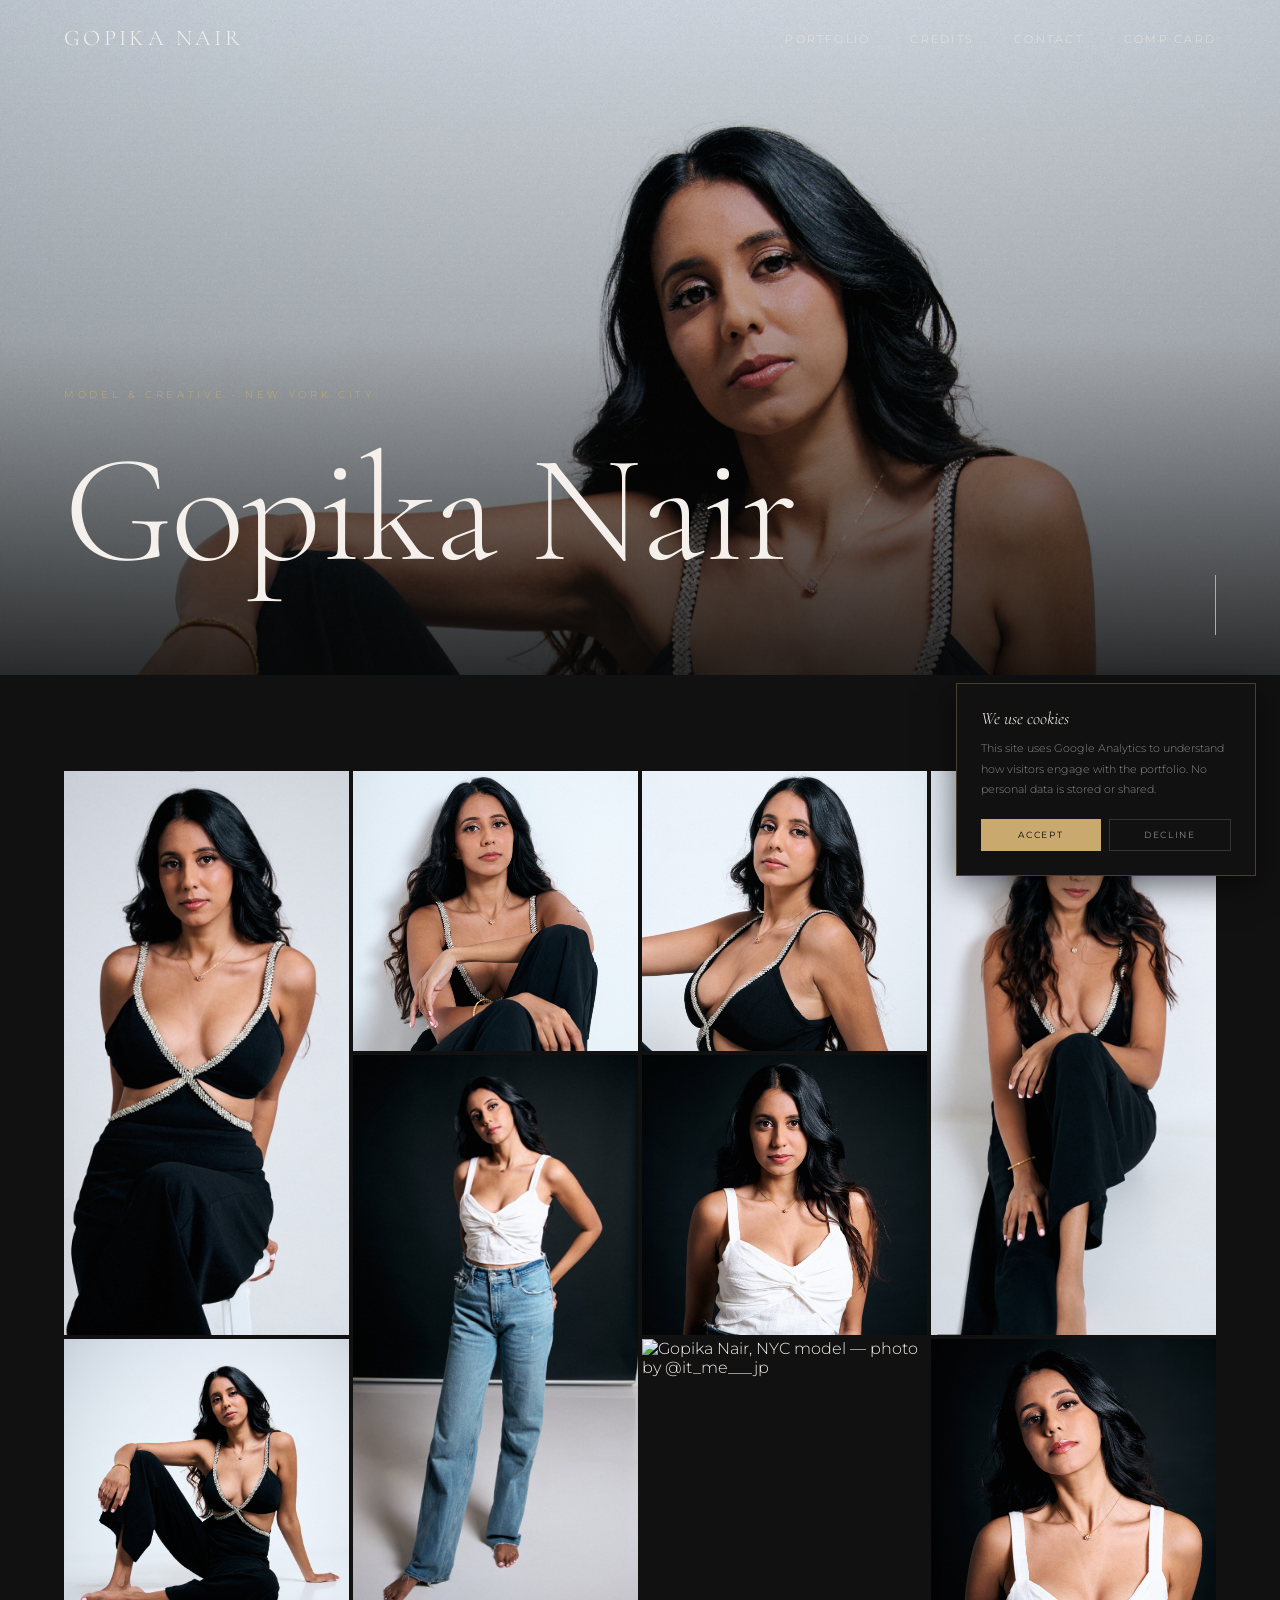
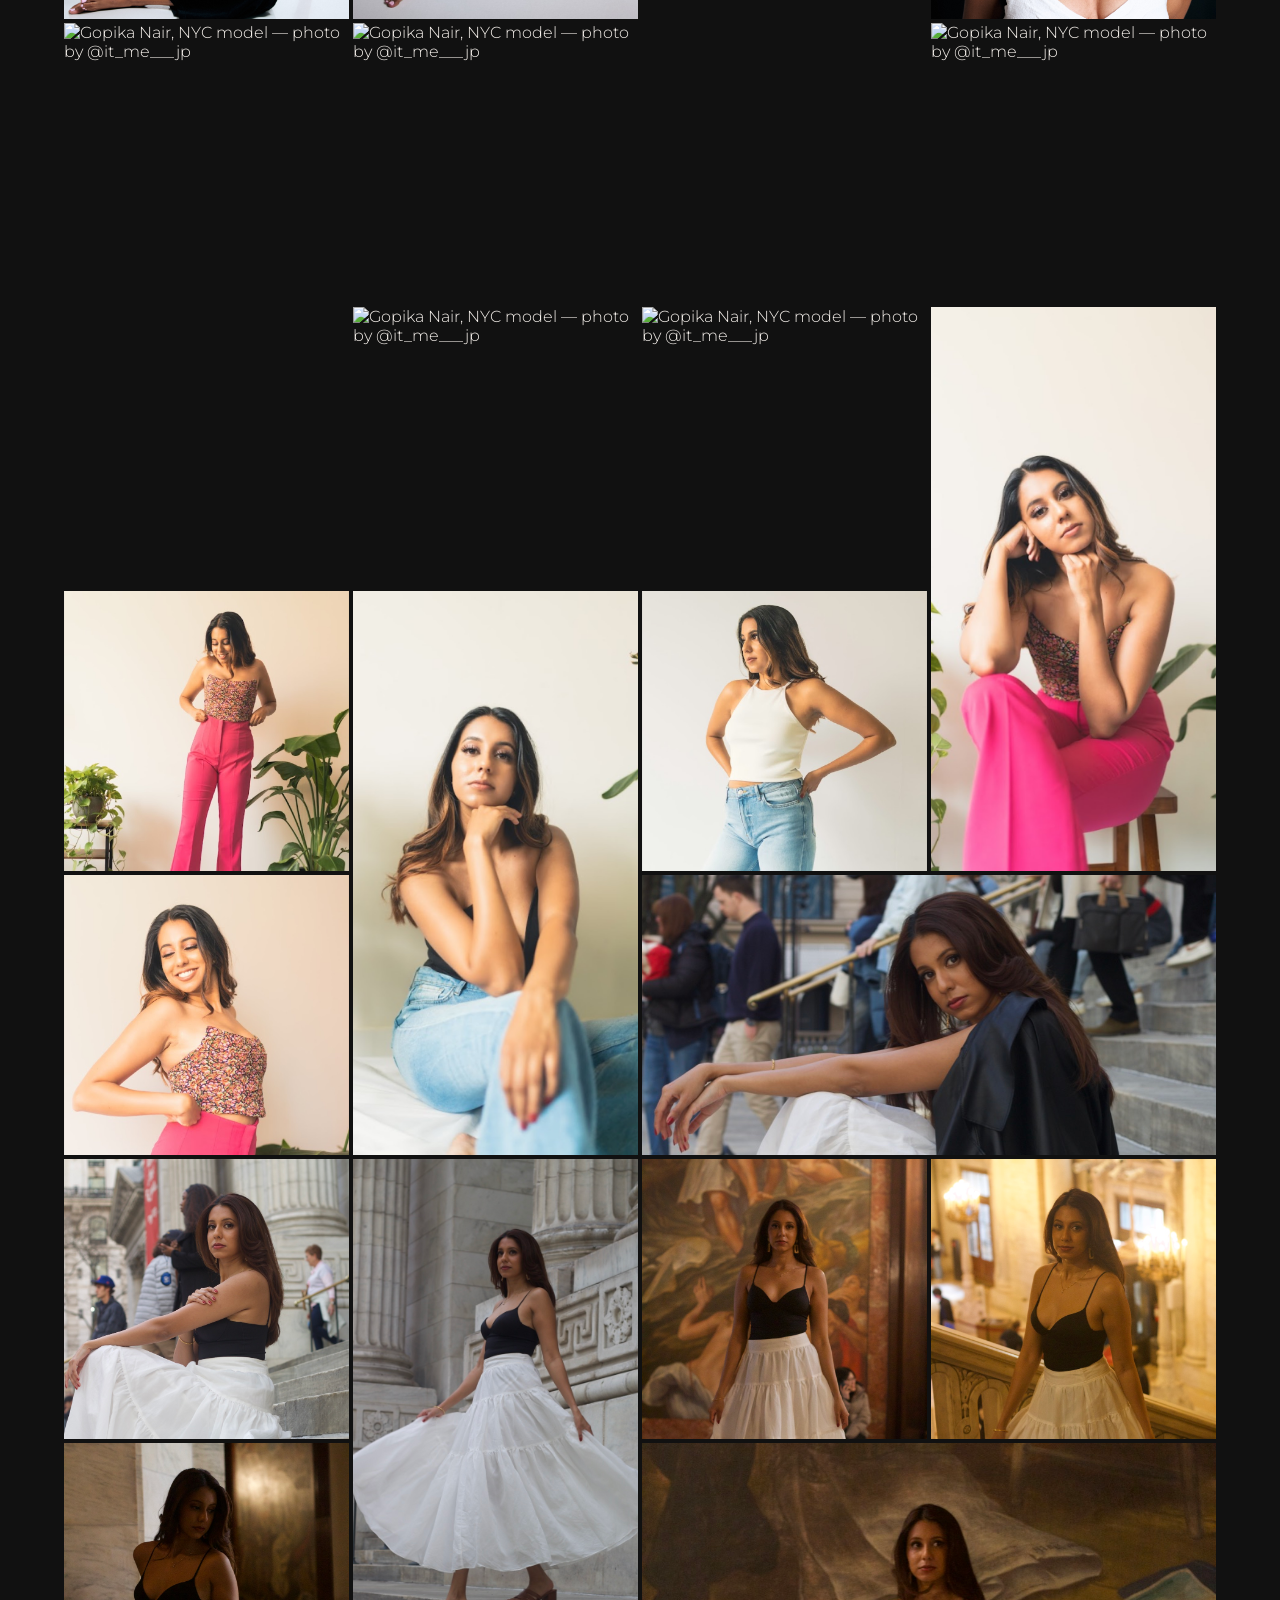
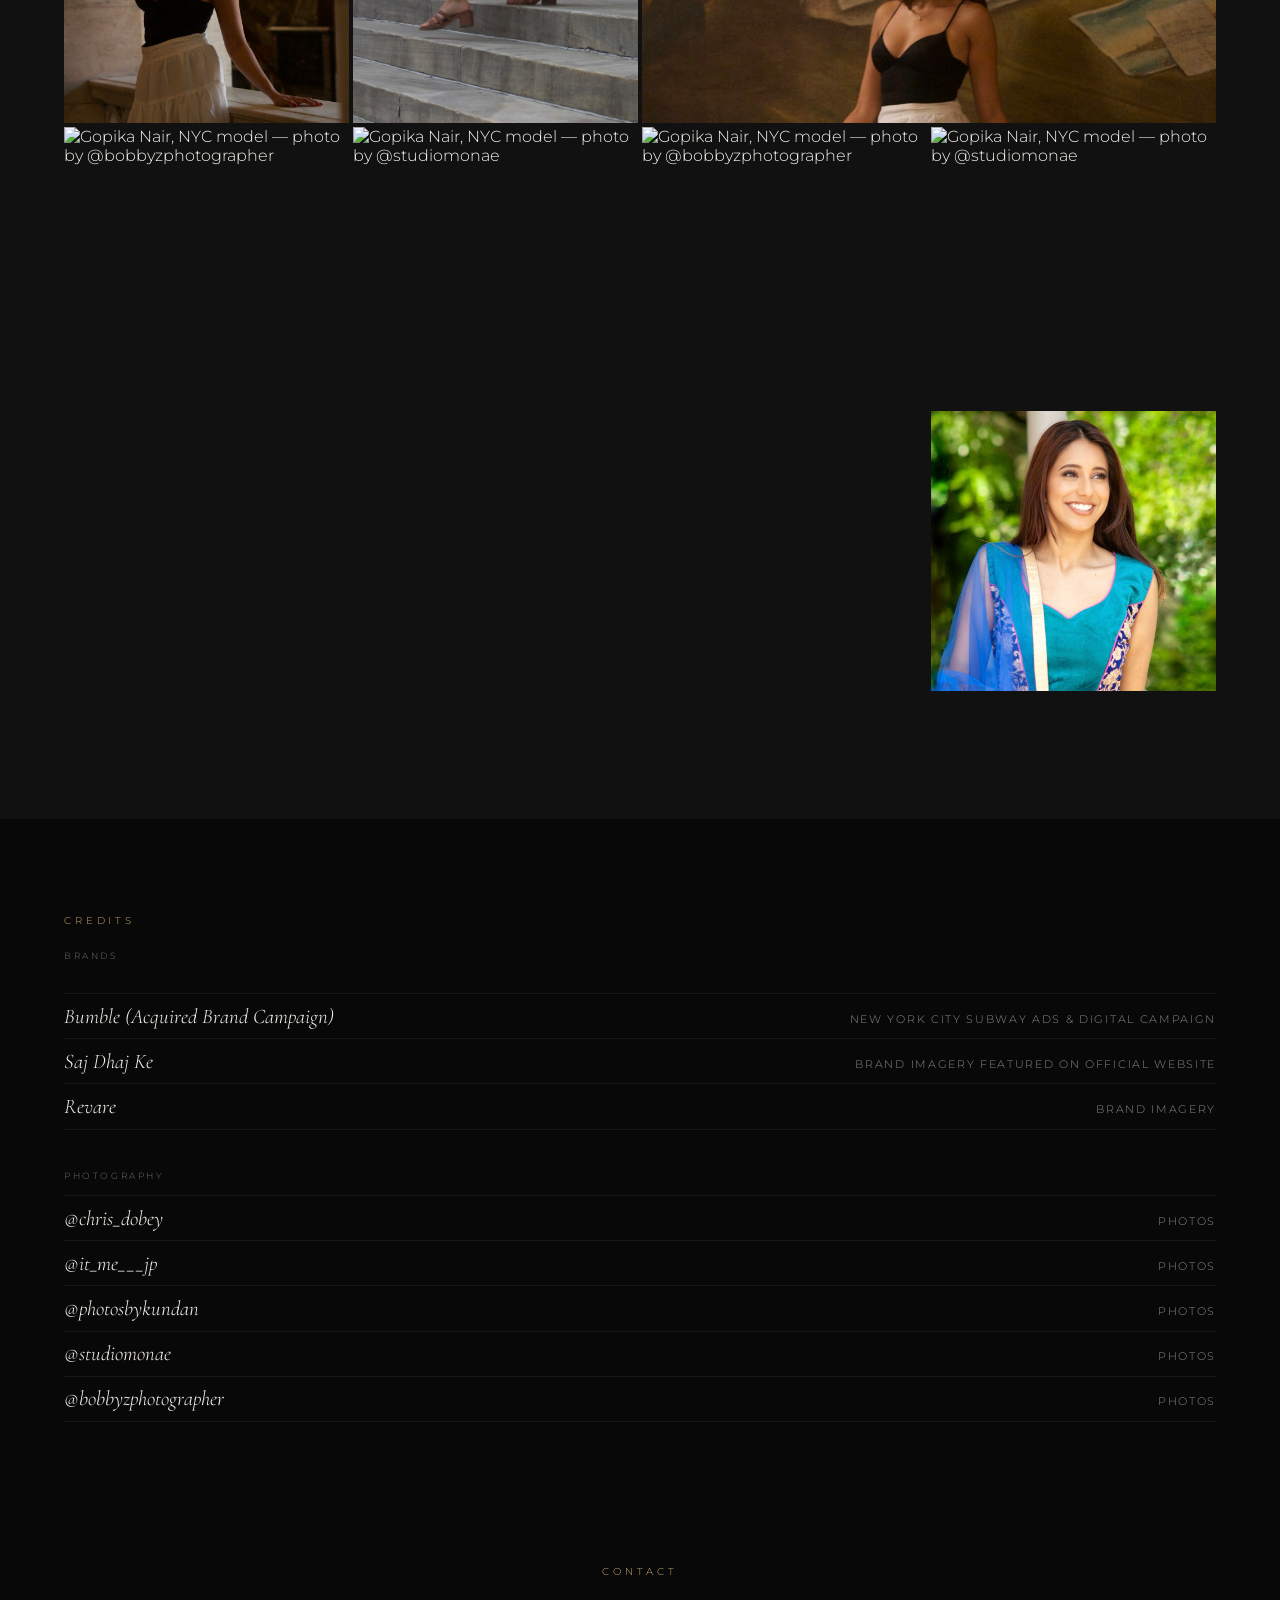
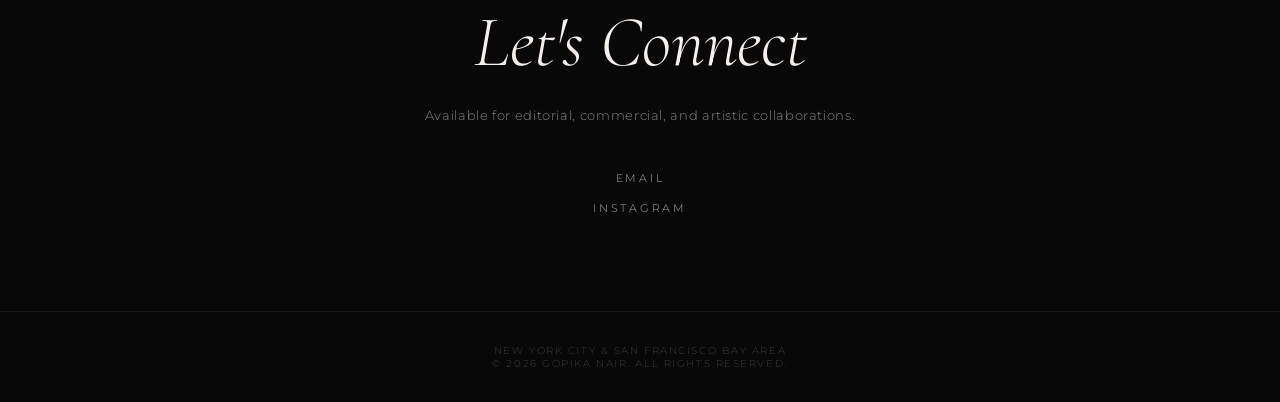
==== commit 294b267b: "add event tracking and sitemap lastmod" ====
--- a/index.html
+++ b/index.html
@@ -36,7 +36,7 @@
   <link rel="preconnect" href="https://fonts.googleapis.com">
   <link rel="preconnect" href="https://fonts.gstatic.com" crossorigin>
   <link href="https://fonts.googleapis.com/css2?family=Cormorant+Garamond:ital,wght@0,300;0,400;1,300;1,400&family=Montserrat:wght@200;300;400&display=swap" rel="stylesheet">
-  <link rel="stylesheet" href="style.css?v=20260424-23">
+  <link rel="stylesheet" href="style.css?v=20260424-28">
 
   <!-- Google Analytics -->
   <script async src="https://www.googletagmanager.com/gtag/js?id=G-2TZHJKDNQW"></script>
@@ -180,8 +180,8 @@
     </div>
   </div>
 
-  <script src="config.js?v=20260424-24"></script>
-  <script src="grid-layout.js?v=20260424-24"></script>
-  <script src="script.js?v=20260424-24"></script>
+  <script src="config.js?v=20260424-29"></script>
+  <script src="grid-layout.js?v=20260424-29"></script>
+  <script src="script.js?v=20260424-29"></script>
 </body>
 </html>
--- a/style.css
+++ b/style.css
@@ -68,7 +68,7 @@
 /* ── HERO ── */
 #hero {
   position: relative;
-  height: 100vh;
+  height: 75vh;
   display: flex;
   align-items: flex-end;
   overflow: hidden;
@@ -78,11 +78,11 @@
   inset: 0;
   background-size: cover;
   background-position: center top;
-  transform: scale(1.05);
+  transform: scale(1.18);
   animation: heroZoom 8s ease-out forwards;
 }
 @keyframes heroZoom {
-  to { transform: scale(1); }
+  to { transform: scale(1.12); }
 }
 .hero-overlay {
   position: absolute;
@@ -105,7 +105,7 @@
   letter-spacing: 0.35em;
   text-transform: uppercase;
   color: var(--gold);
-  margin-bottom: 0.75rem;
+  margin-bottom: 2.5rem;
   opacity: 0;
   animation: fadeUp 1s 0.5s ease forwards;
 }
@@ -173,7 +173,7 @@
   display: flex;
   justify-content: space-between;
   align-items: baseline;
-  padding: 1.5rem 0;
+  padding: 0.6rem 0;
   border-bottom: 1px solid rgba(255,255,255,0.06);
   gap: 2rem;
 }
@@ -194,8 +194,7 @@
 }
 .photographer-credits {
   margin-top: 2.5rem;
-  padding-top: 1.5rem;
-  border-top: 1px solid rgba(255,255,255,0.06);
+  padding-top: 0;
 }
 .photographer-label {
   font-size: 0.58rem;
@@ -213,9 +212,10 @@
   justify-content: space-between;
   align-items: baseline;
   gap: 2rem;
-  padding: 1.2rem 0;
+  padding: 0.6rem 0;
   border-bottom: 1px solid rgba(255,255,255,0.06);
 }
+.photographer-item:first-child { border-top: 1px solid rgba(255,255,255,0.06); }
 .photographer-name {
   font-family: var(--font-serif);
   font-size: 1.3rem;
@@ -538,7 +538,7 @@
 
 /* ── CONTACT ── */
 #contact {
-  padding: 10rem 4rem;
+  padding: 3rem 4rem 6rem;
   background: var(--black);
   text-align: center;
 }
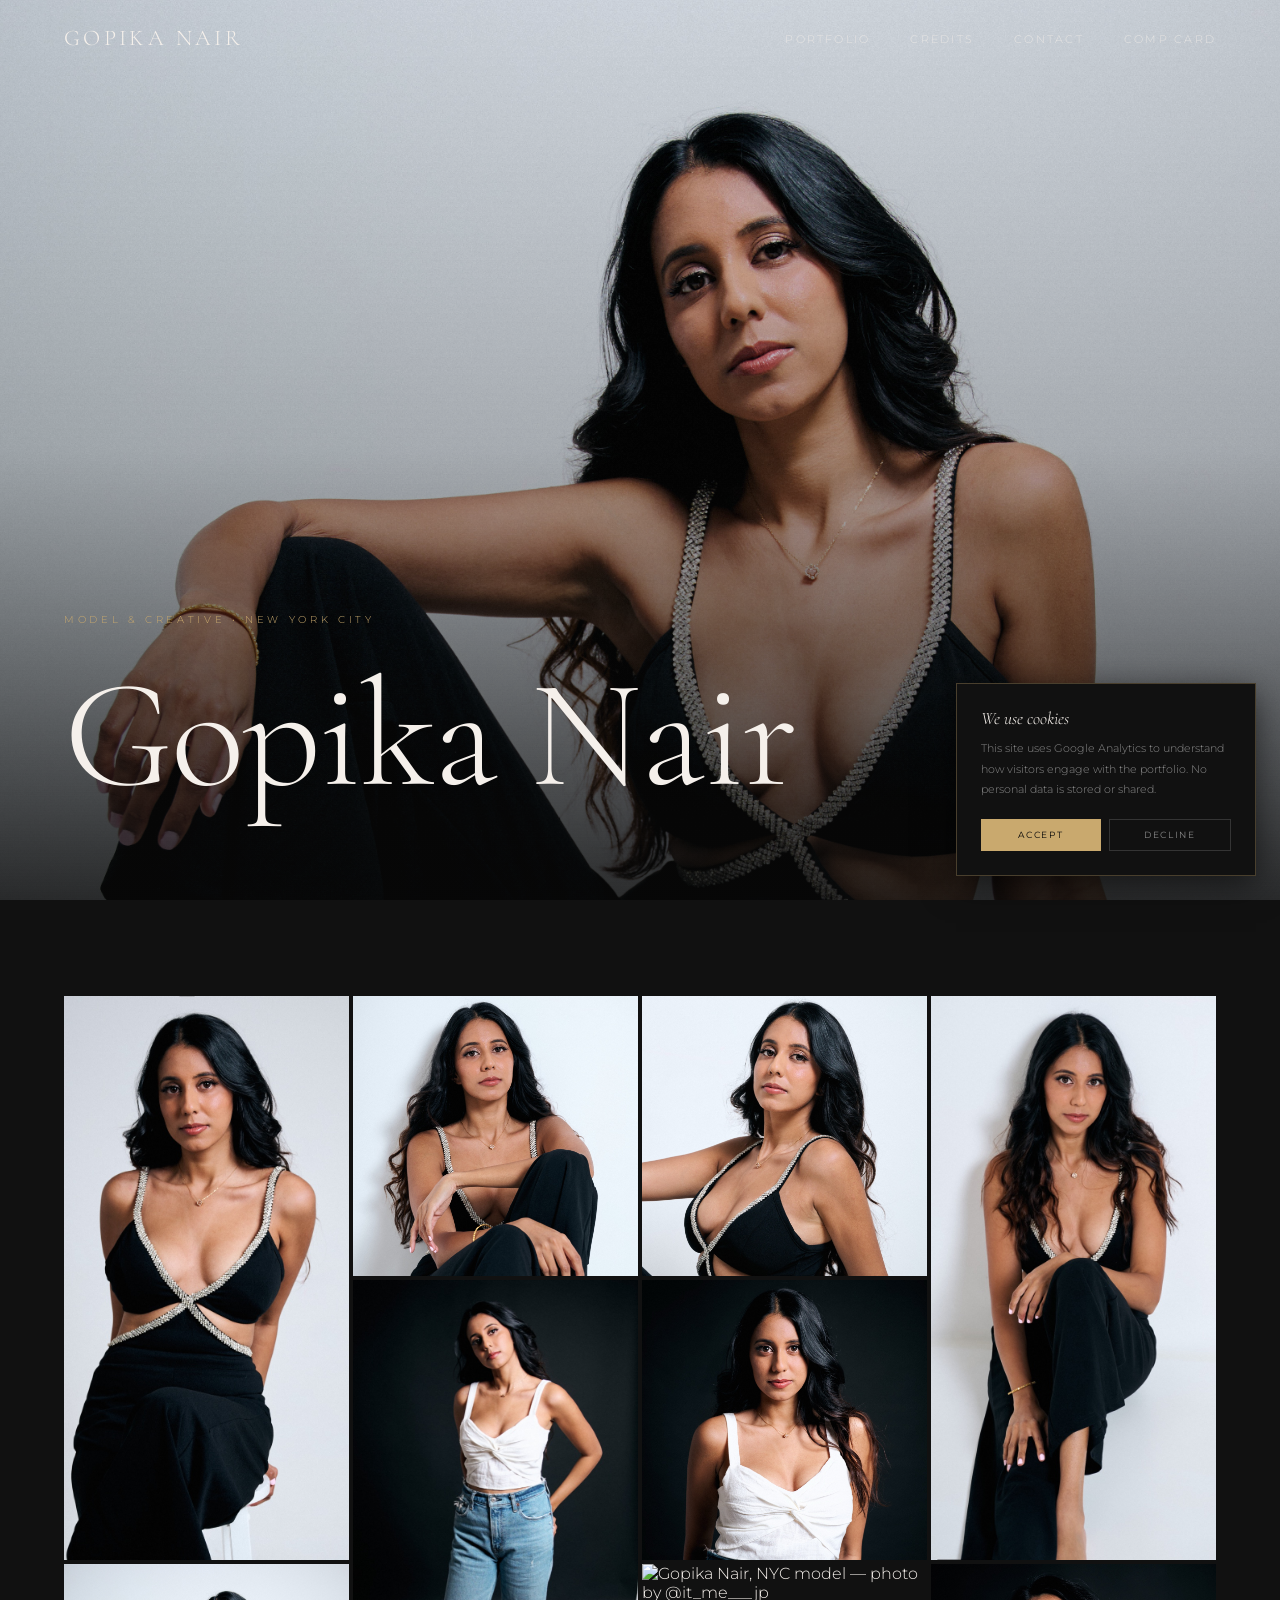
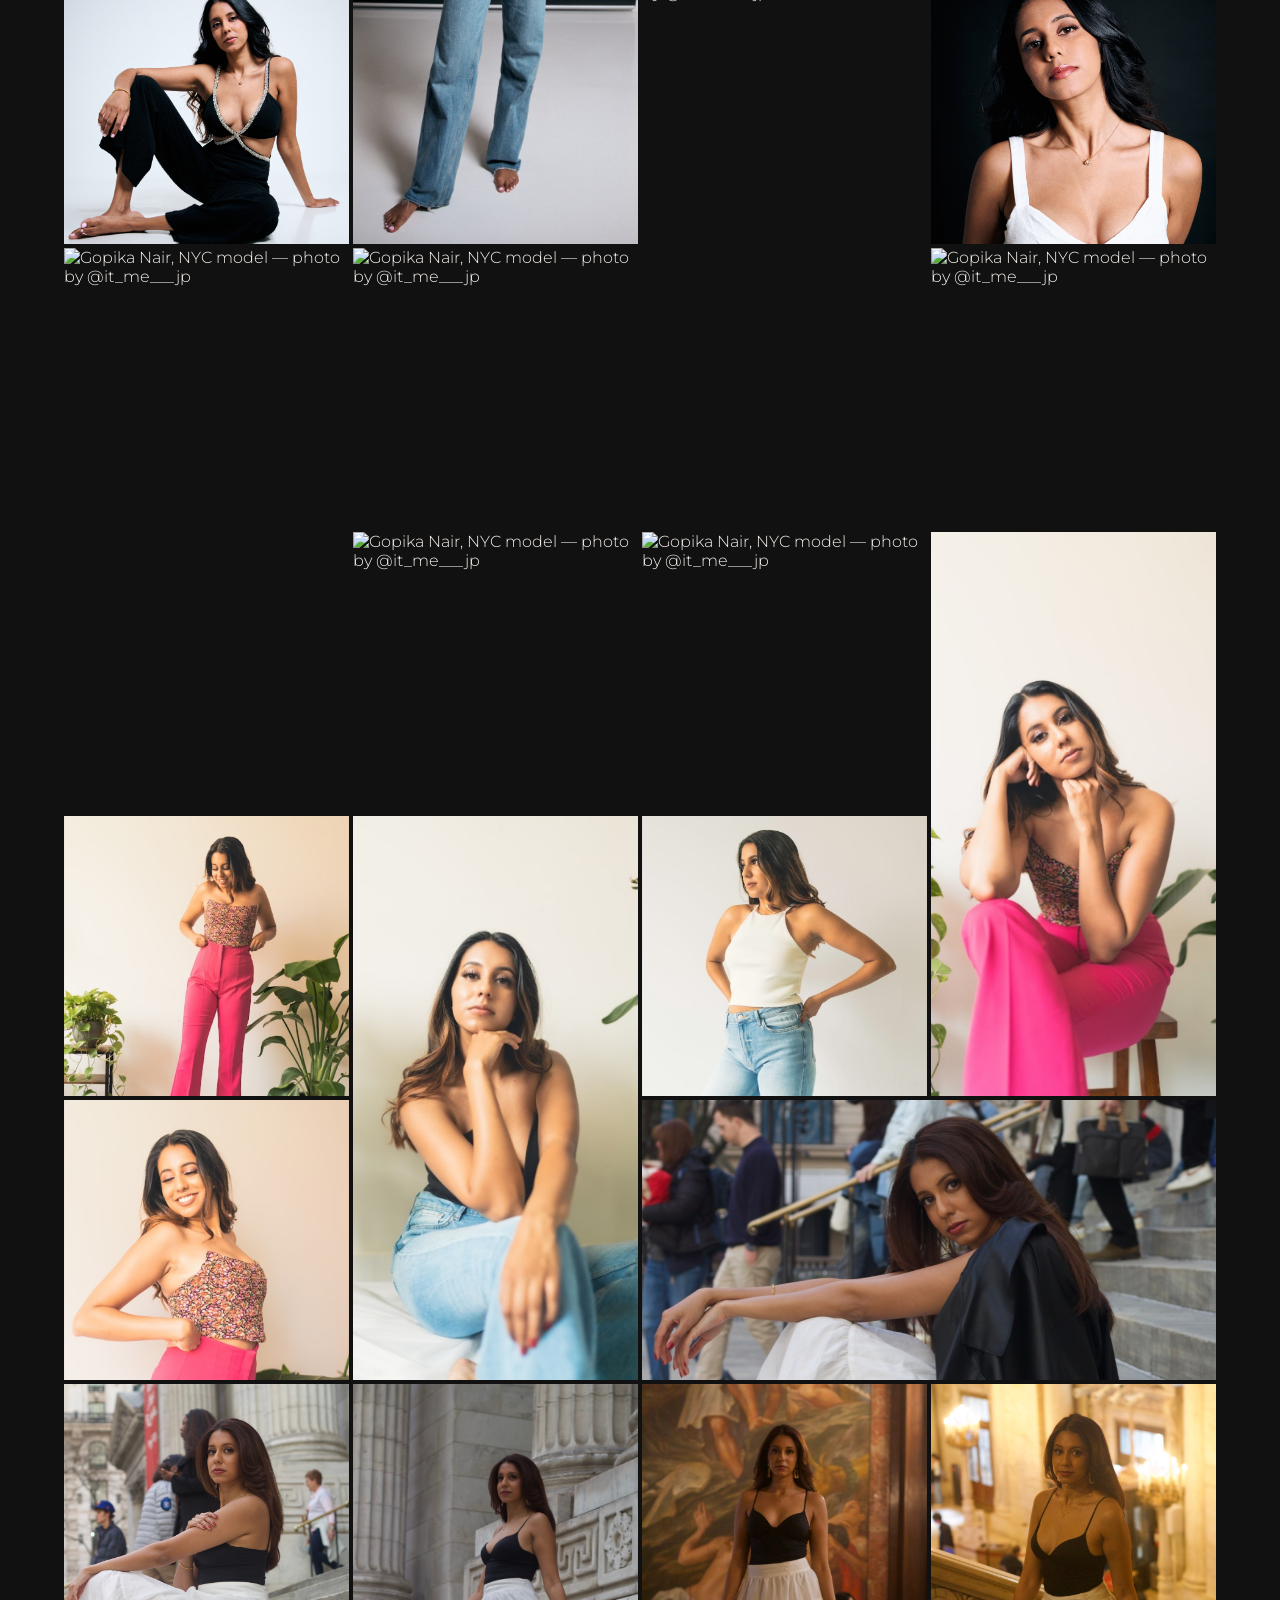
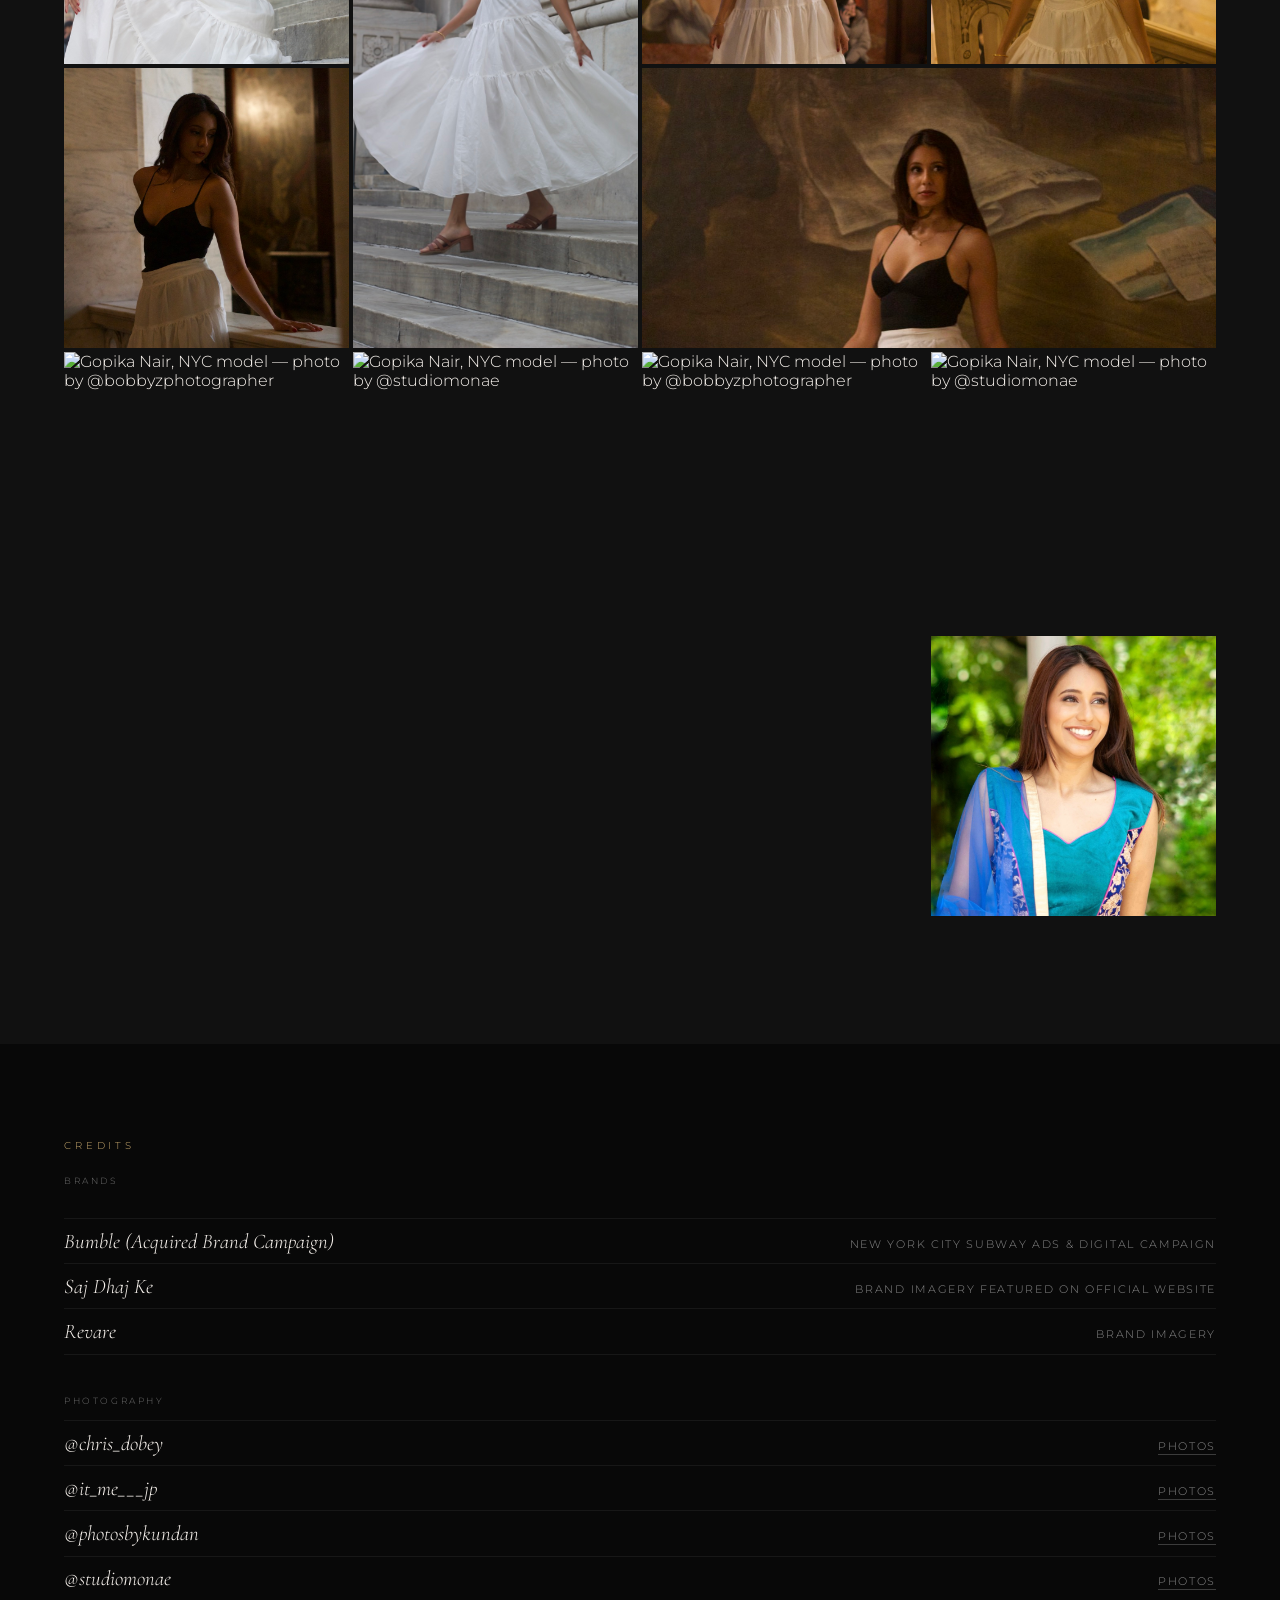
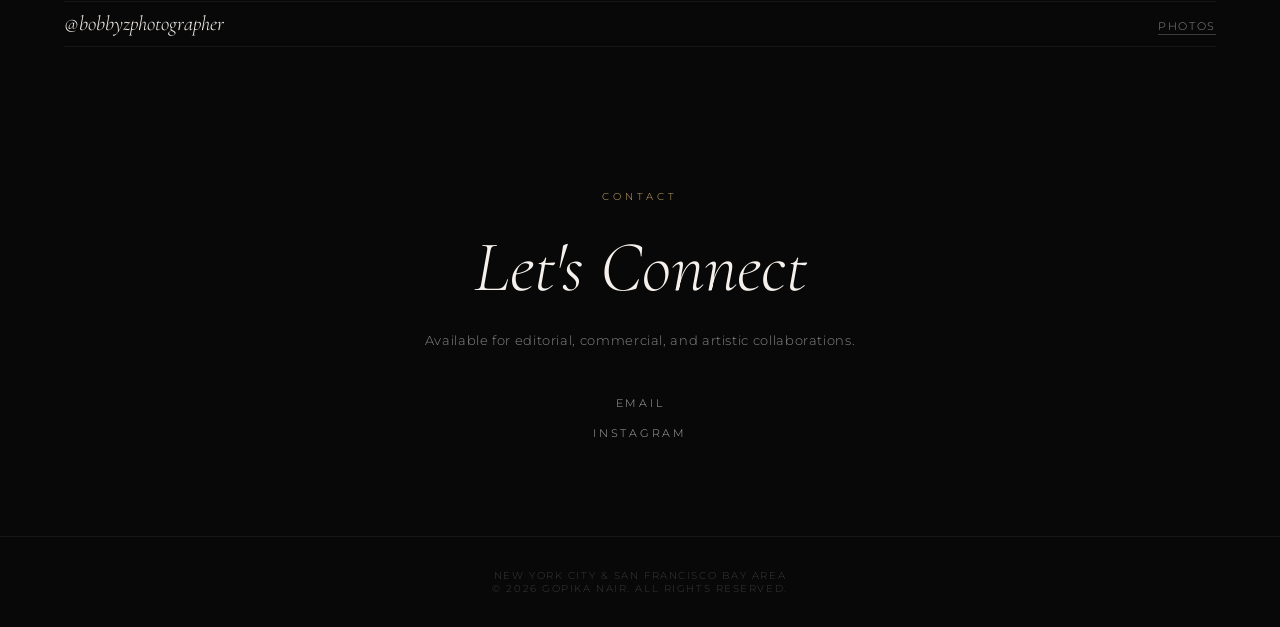
==== commit 51c493c6: "mobile performance, photographer links, comp card polish, hero full viewport, head crop fixes, credi" ====
--- a/index.html
+++ b/index.html
@@ -36,7 +36,7 @@
   <link rel="preconnect" href="https://fonts.googleapis.com">
   <link rel="preconnect" href="https://fonts.gstatic.com" crossorigin>
   <link href="https://fonts.googleapis.com/css2?family=Cormorant+Garamond:ital,wght@0,300;0,400;1,300;1,400&family=Montserrat:wght@200;300;400&display=swap" rel="stylesheet">
-  <link rel="stylesheet" href="style.css?v=20260424-28">
+  <link rel="stylesheet" href="style.css?v=20260424-31">
 
   <!-- Google Analytics -->
   <script async src="https://www.googletagmanager.com/gtag/js?id=G-2TZHJKDNQW"></script>
@@ -180,8 +180,8 @@
     </div>
   </div>
 
-  <script src="config.js?v=20260424-29"></script>
-  <script src="grid-layout.js?v=20260424-29"></script>
-  <script src="script.js?v=20260424-29"></script>
+  <script src="config.js?v=20260424-30"></script>
+  <script src="grid-layout.js?v=20260424-30"></script>
+  <script src="script.js?v=20260424-30"></script>
 </body>
 </html>
--- a/style.css
+++ b/style.css
@@ -68,7 +68,8 @@
 /* ── HERO ── */
 #hero {
   position: relative;
-  height: 75vh;
+  height: 100vh;
+  height: 100dvh;
   display: flex;
   align-items: flex-end;
   overflow: hidden;
@@ -80,6 +81,7 @@
   background-position: center top;
   transform: scale(1.18);
   animation: heroZoom 8s ease-out forwards;
+  will-change: transform;
 }
 @keyframes heroZoom {
   to { transform: scale(1.12); }
@@ -229,11 +231,14 @@
   text-transform: uppercase;
   color: var(--muted);
   text-decoration: none;
-  transition: color 0.25s ease;
+  border-bottom: 1px solid rgba(136,136,136,0.4);
+  padding-bottom: 1px;
+  transition: color 0.25s ease, border-color 0.25s ease;
 }
 .photographer-photos-link:hover,
 .photographer-photos-link.active {
-  color: var(--white);
+  color: var(--gold);
+  border-color: var(--gold);
 }
 .photographer-name-link {
   text-decoration: none;
@@ -746,7 +751,12 @@
 /* ── RESPONSIVE: MOBILE ── */
 @media (max-width: 768px) {
   #nav { padding: 1.1rem 1.5rem; }
-  #nav.scrolled { padding: 0.8rem 1.5rem; }
+  #nav.scrolled {
+    padding: 0.8rem 1.5rem;
+    backdrop-filter: none; /* remove blur — expensive on mobile */
+  }
+
+  .mobile-menu { backdrop-filter: none; } /* remove blur — expensive on mobile */
 
   .nav-links { display: none; }
   .nav-toggle { display: flex; }
@@ -761,10 +771,15 @@
 
   footer { padding: 1.5rem; }
 
-  /* bigger lightbox tap targets */
+  /* bigger tap targets */
   #lb-close { top: 1rem; right: 1rem; font-size: 2rem; }
   #lb-prev  { left: 0.5rem; font-size: 1.5rem; padding: 1rem; }
   #lb-next  { right: 0.5rem; font-size: 1.5rem; padding: 1rem; }
+
+  /* photographer links — bigger tap target on mobile */
+  .photographer-item { padding: 0.85rem 0; }
+  .photographer-photos-link { padding: 0.5rem 0; border-bottom: none; text-decoration: underline; text-underline-offset: 3px; color: var(--gold); }
+  .photographer-photos-link.active { color: var(--white); }
 }
 
 /* ── RESPONSIVE: SMALL MOBILE ── */
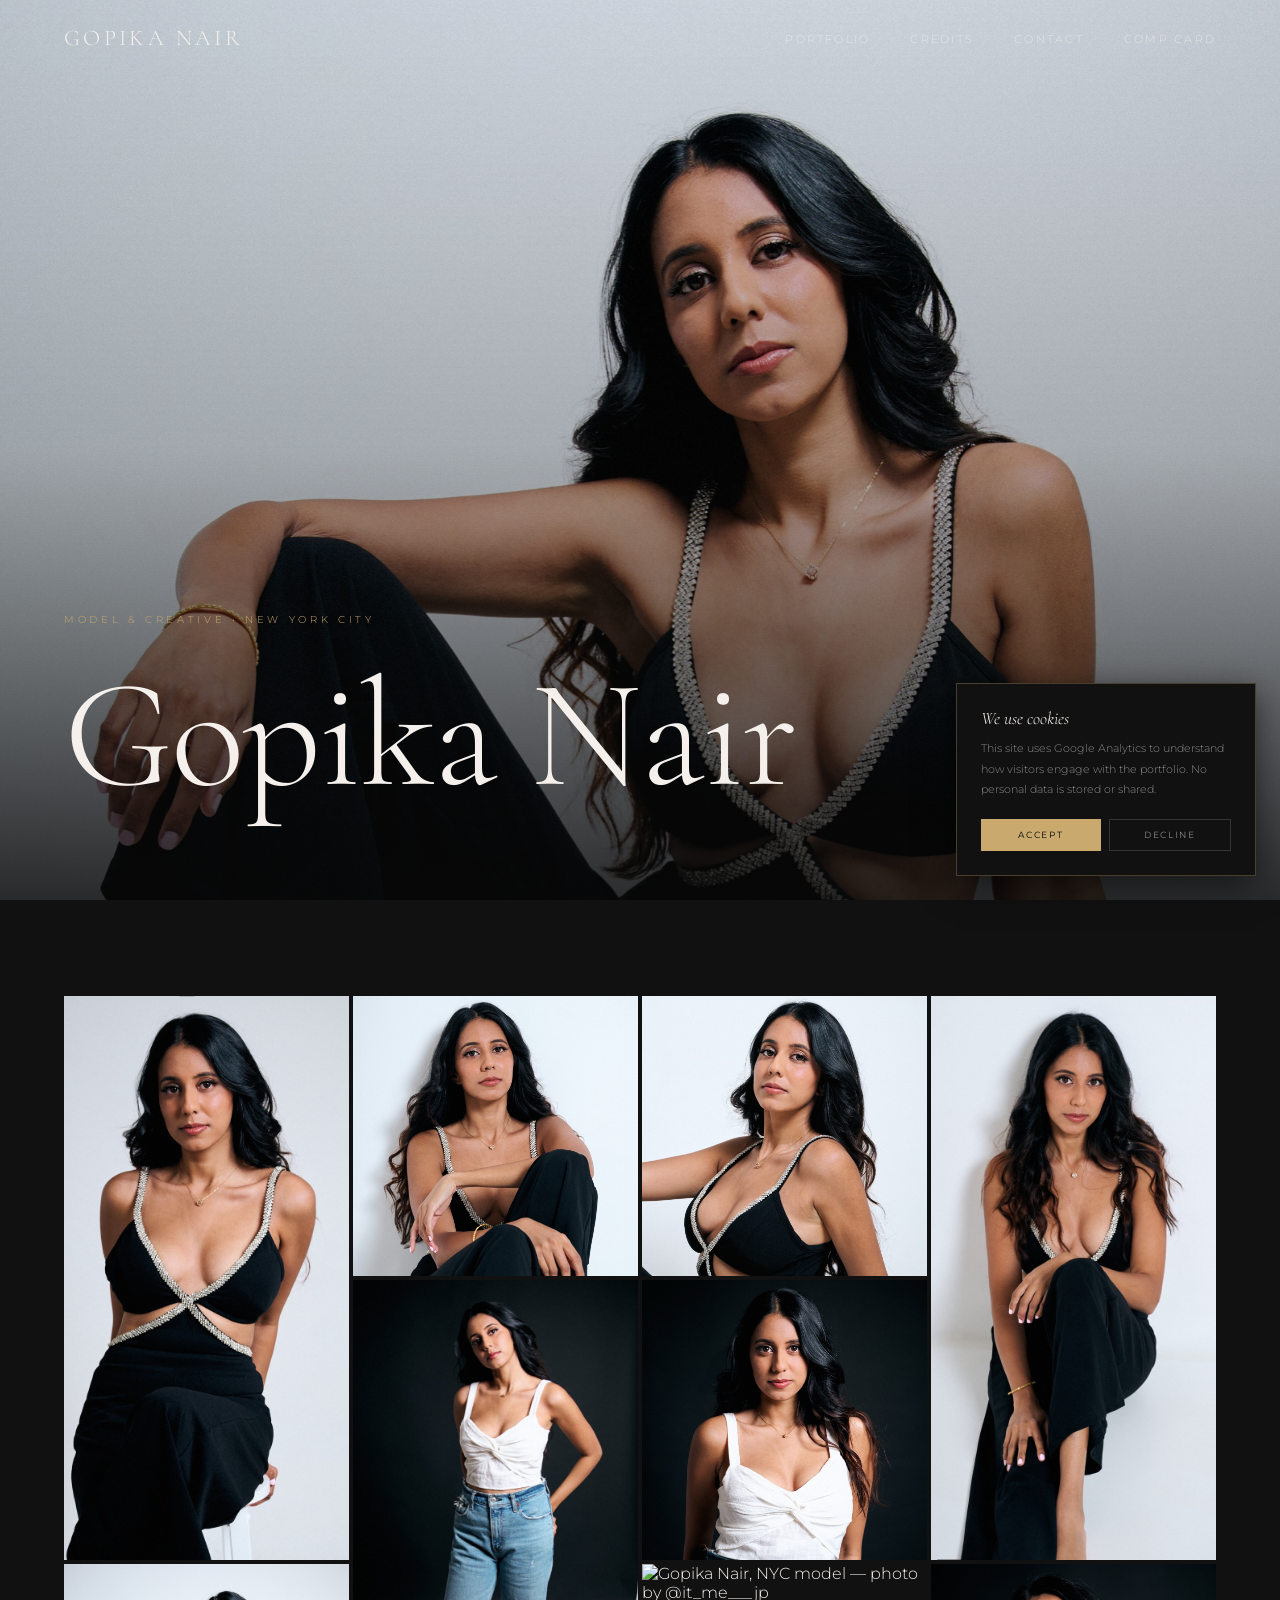
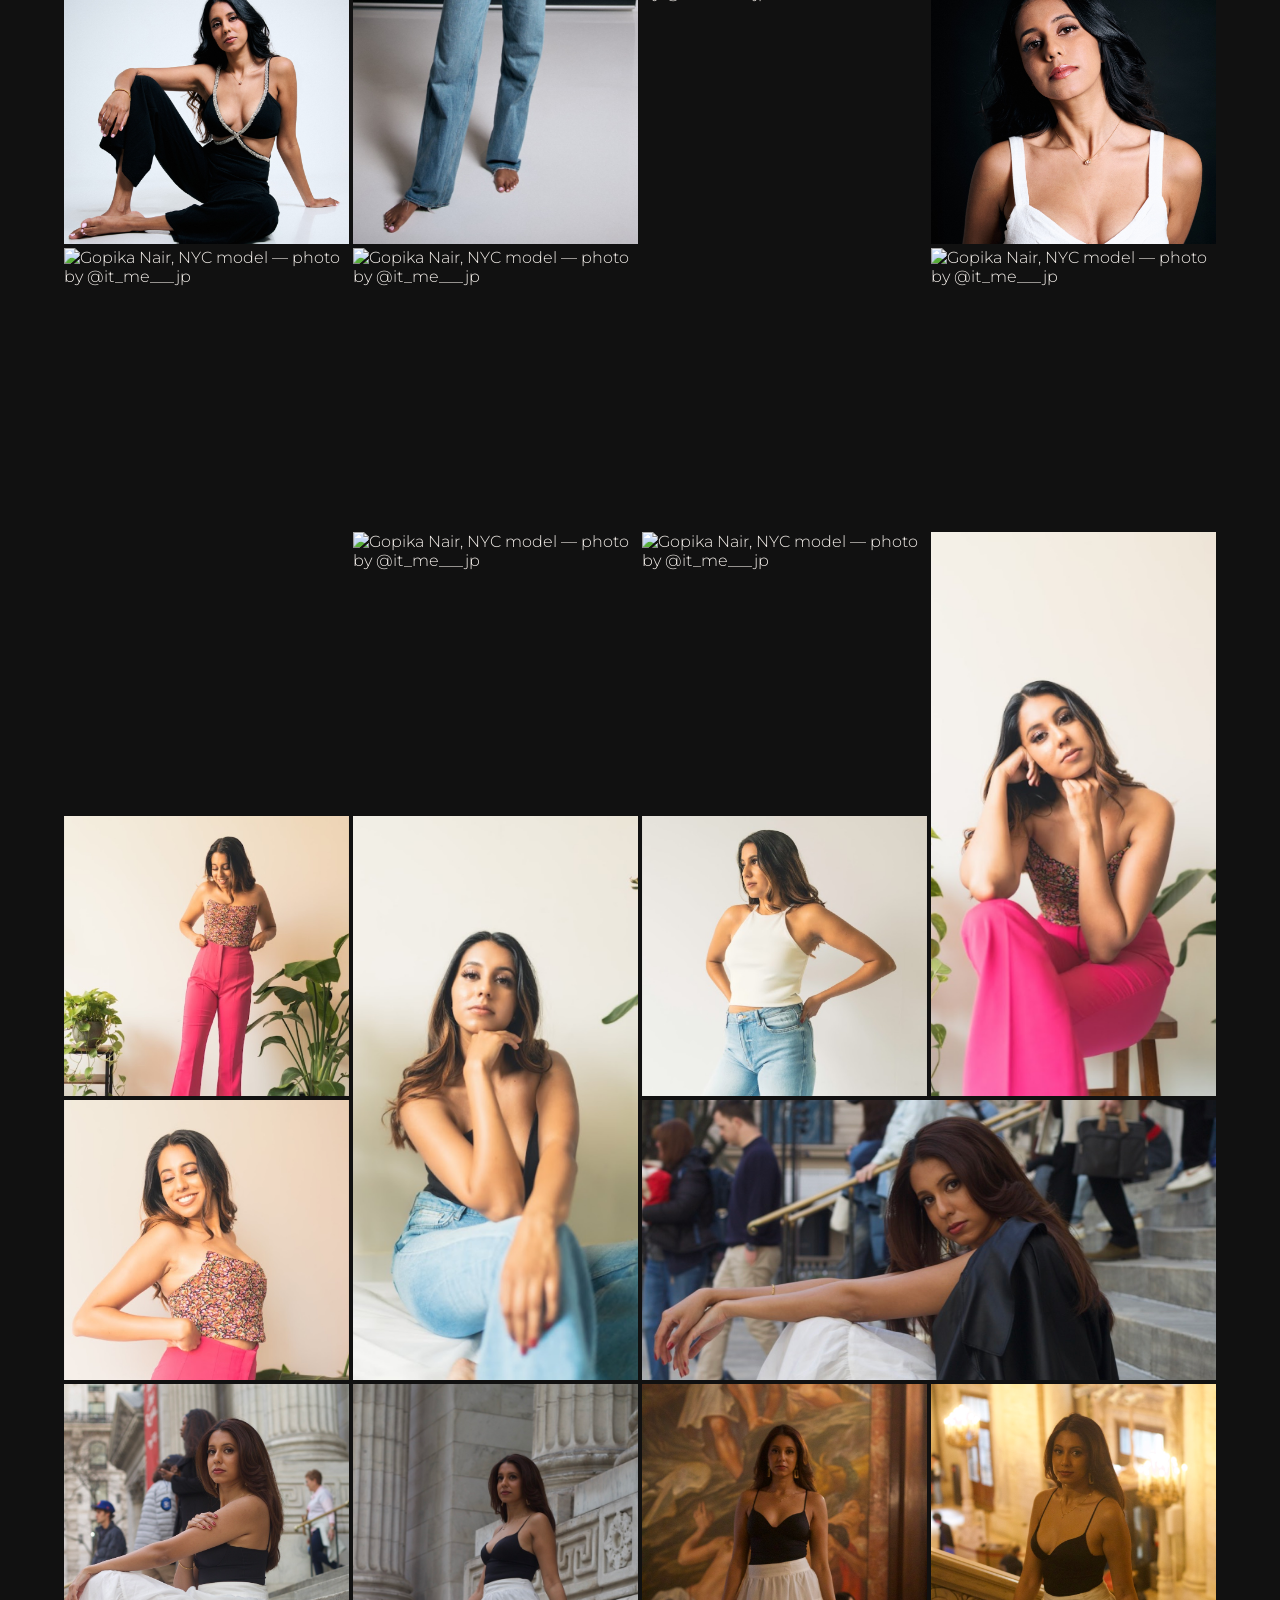
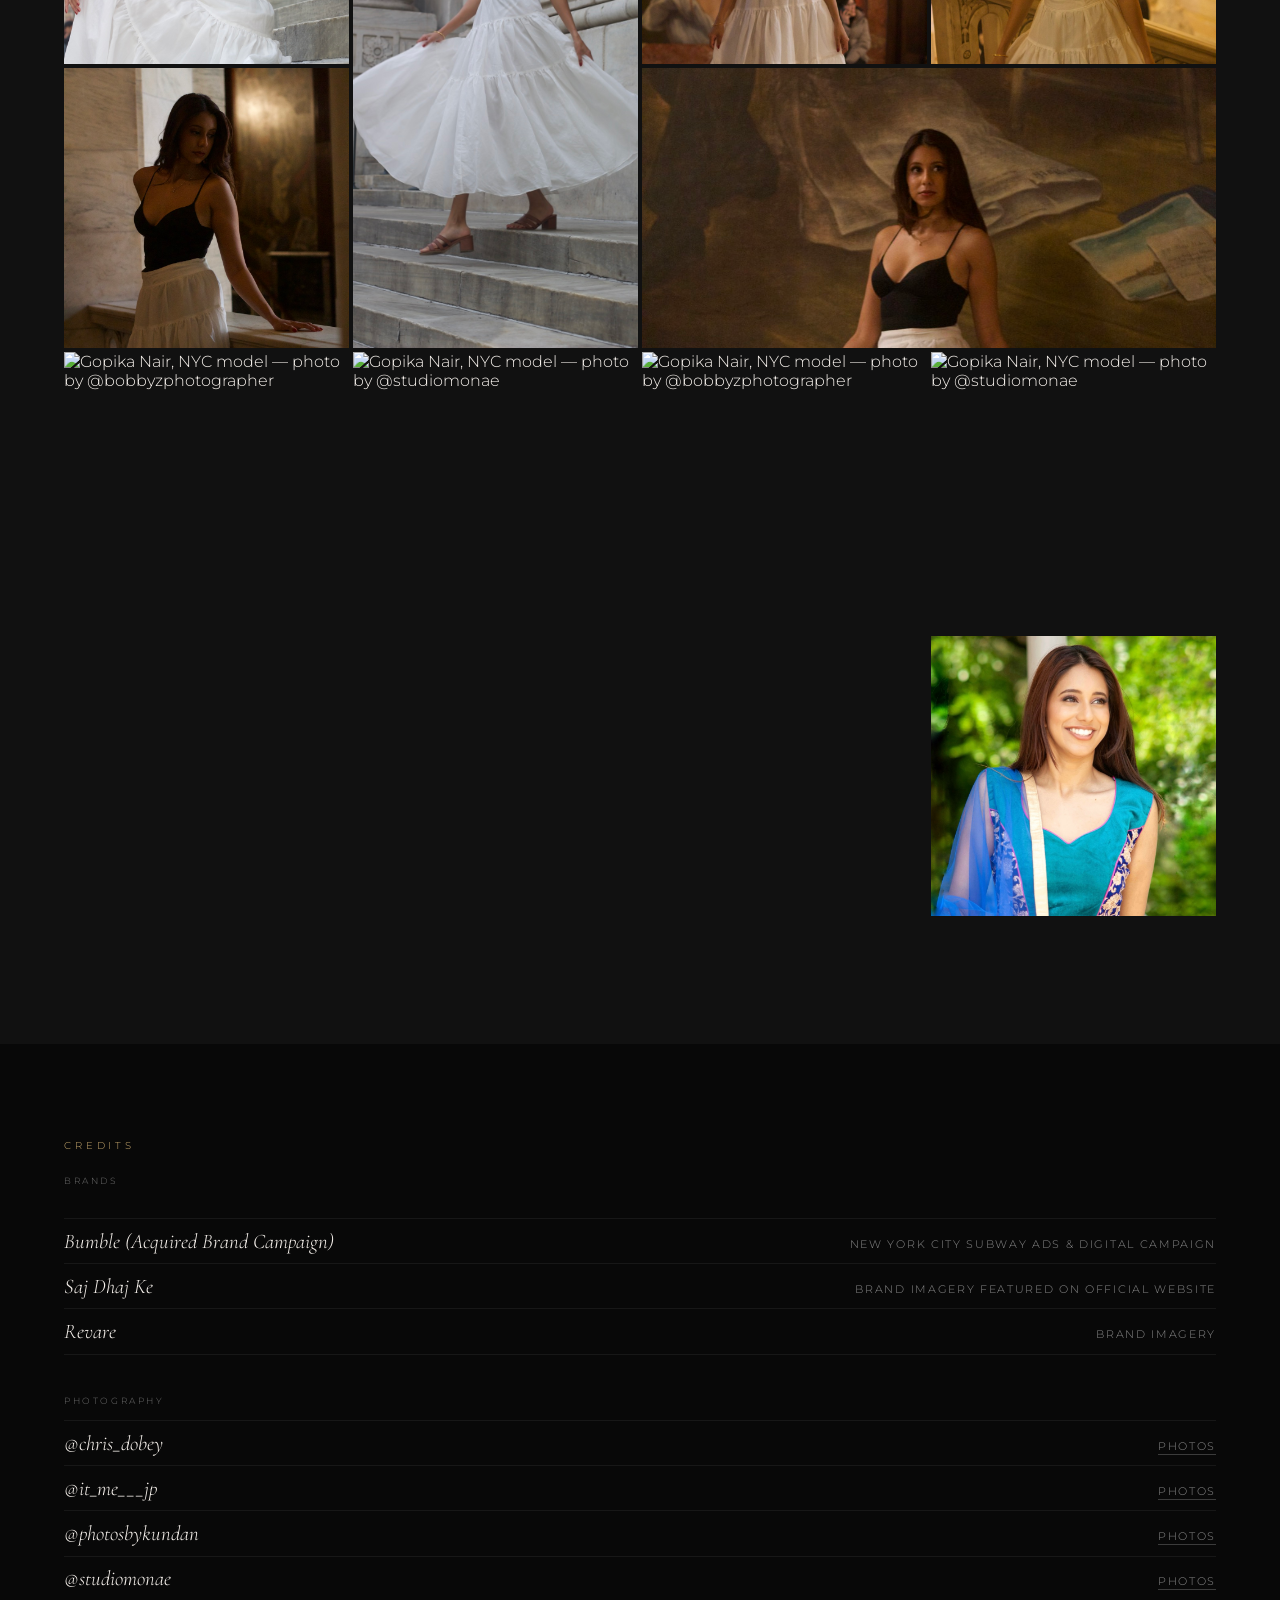
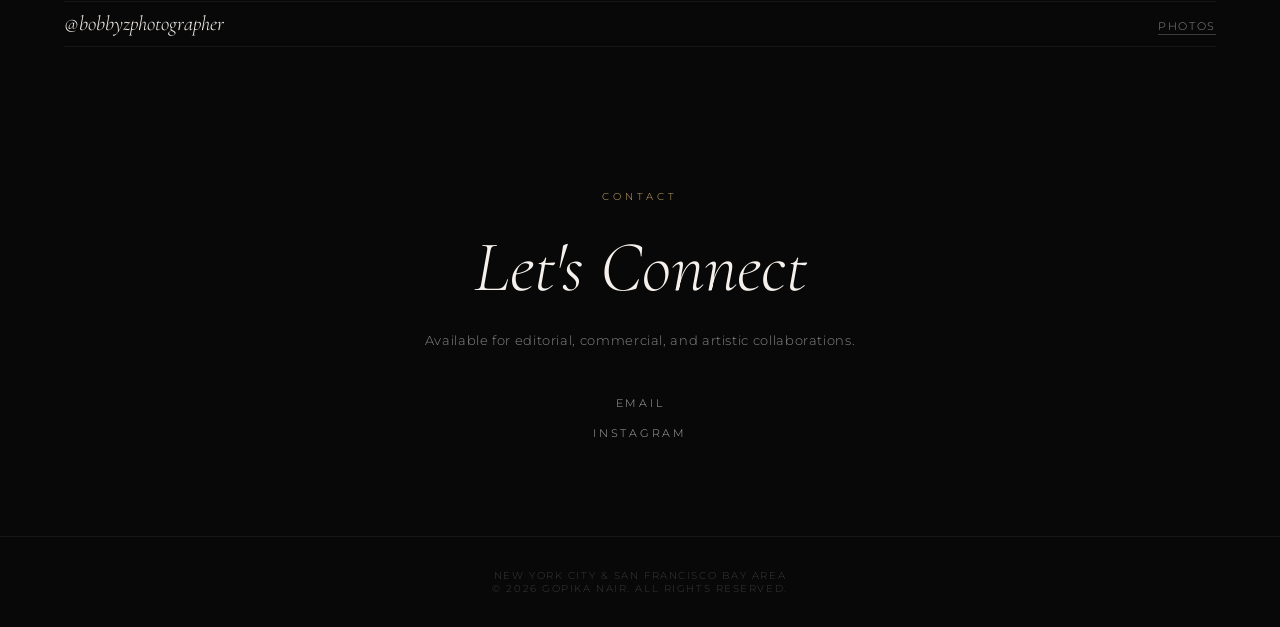
==== commit 0eea8a56: "optimize hero image: 3.9MB → 1.2MB, add preload hint" ====
--- a/index.html
+++ b/index.html
@@ -18,6 +18,7 @@
   <meta name="twitter:description" content="New York City model available for editorial, commercial, beauty, and lifestyle projects.">
   <meta name="twitter:image" content="https://gopikanair.co/photos/PGN_6062.jpg">
   <link rel="canonical" href="https://gopikanair.co/">
+  <link rel="preload" as="image" href="photos/PGN_6062.jpg" fetchpriority="high">
   <script type="application/ld+json">
   {
     "@context": "https://schema.org",
